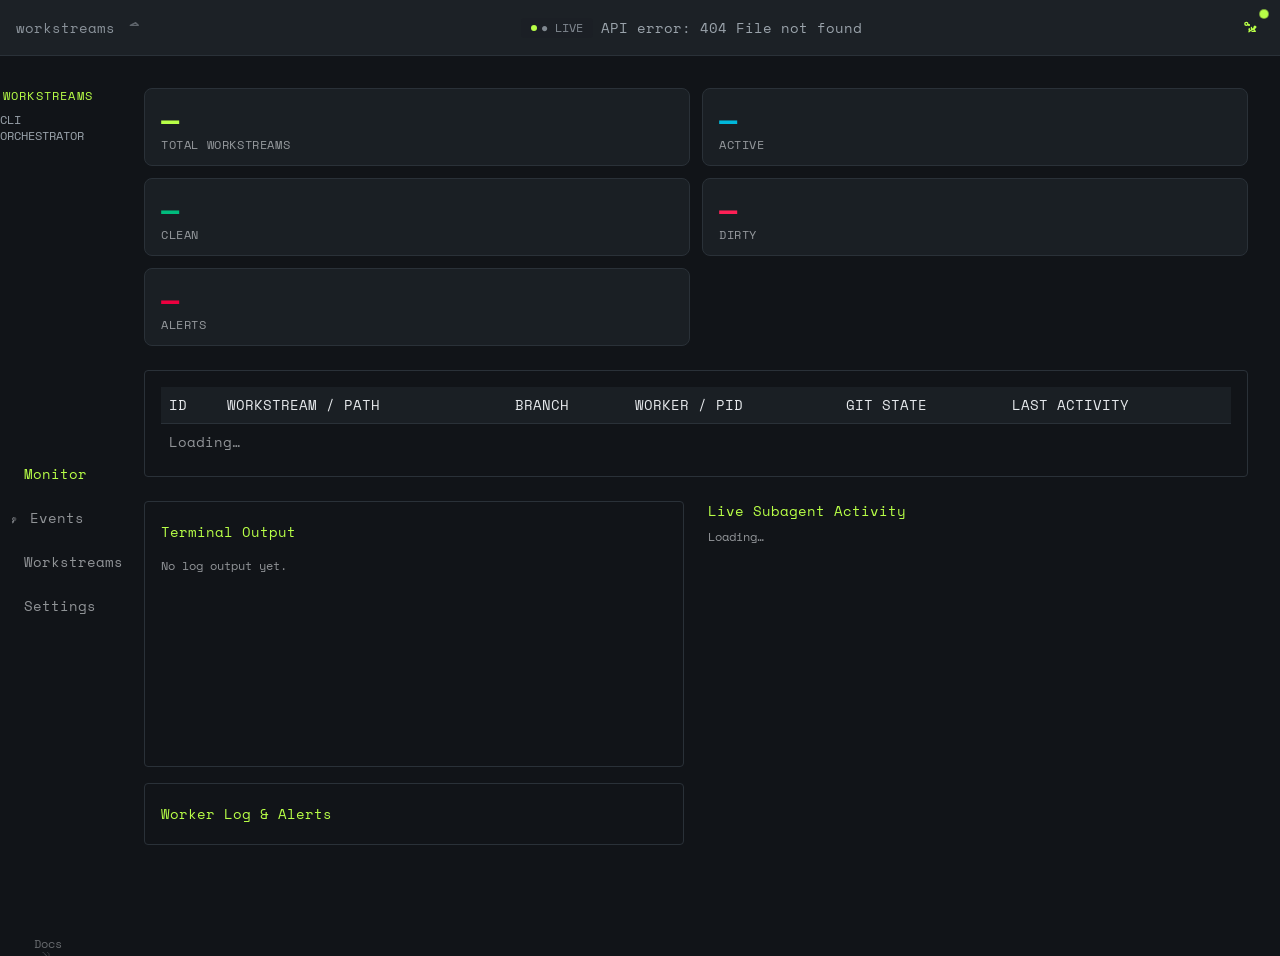
==== web/index.html @ 234ba770 "feat(web): wire console to dashboard.py API with working dispatch - new src/workstreams/dispatch.py:" ====
<!DOCTYPE html>
<html lang="en">
<head>
  <meta charset="UTF-8">
  <meta name="viewport" content="width=device-width, initial-scale=1.0">
  <title>Workstreams Web Console</title>
  <meta name="description" content="Live console for the workstreams CLI — dispatch subagents, monitor worktrees, events and config.">
  <link rel="icon" href="data:image/svg+xml,<svg xmlns='http://www.w3.org/2000/svg' viewBox='0 0 16 16'><rect width='16' height='16' rx='3' fill='%23b8ff47'/></svg>">
  <link rel="stylesheet" href="style.css">
  <link rel="preconnect" href="https://fonts.googleapis.com">
  <link rel="preconnect" href="https://fonts.gstatic.com" crossorigin>
  <link href="https://fonts.googleapis.com/css2?family=Space+Mono:wght@400;700&display=swap" rel="stylesheet">
</head>
<body class="bg-surface text-on-surface font-mono">

  <!-- Top Utility Bar (56px height) -->
  <header class="sticky top-0 z-20 bg-surface-border border-b border-border flex items-center justify-between h-14 px-4 text-sm">
    <div class="relative flex items-center">
      <span class="select-none mr-2 text-muted-foreground" id="header-project">workstreams</span>
      <svg class="w-4 h-4 mx-1 text-muted-foreground opacity-60" fill="none" stroke="currentColor" viewBox="0 0 24 24">
        <path stroke-linecap="round" stroke-linejoin="round" stroke-width="2" d="M5 8h12m0 0l-4-4L5 8Zm8 0l4-4m0 0l-4 4m0 0l4 4"/>
      </svg>
    </div>
    <div class="flex items-center gap-2">
      <span class="inline-flex items-center gap-1 px-2.5 py-0.5 rounded text-xs font-mono bg-surface-container/50 text-on-surface-container/80">
        <span class="w-1.5 h-1.5 rounded-full bg-primary"></span>
        <span class="align-middle">● LIVE</span>
      </span>
      <span class="text-caption" id="header-updated">connecting…</span>
    </div>
    <button class="relative rounded-md p-1.5 hover:bg-surface-container focus-visible:outline focus-visible:outline-2 focus-visible:-outline-offset focus-visible:outline-primary" aria-label="Notifications">
      <svg class="w-4 h-4 text-primary" fill="none" stroke="currentColor" viewBox="0 0 24 24">
        <path stroke-linecap="round" stroke-linejoin="round" stroke-width="2" d="M15 17h5l-1.405-1.405A2.032 2.032 0 0118 14.158V11a2.032 2.032 0 011.421-1.825l1.41 1.41m0 0l-1.41 1.41A2.032 2.032 0 0114.158 11v3.158c0 .538-.21 1.043-.585 1.414L11.421 15.908A2.032 2.032 0 0111 13v3.158c0 .538-.21 1.043-.585 1.414zM10.5 7.032L11 8m0 0l-.999-.032L10 7.032m0 0l.999.032L11 8m-4.5 0a2.25 2.25 0 110-4.5 2.25 2.25 0 010 4.5z"/>
      </svg>
      <span class="absolute -top-1 -right-1 w-2 h-2 rounded-full bg-primary ring-1 ring-primary/60"></span>
    </button>
    <div class="hidden w-8 h-8 rounded-full bg-gradient-to-br-primary/20 text-primary opacity-60">UH</div>
  </header>

  <!-- Left Navigation Rail (220px width) -->
  <aside class="fixed left-0 top-16 h-screen w-24 transition-transform duration-200 ease-in-out" aria-label="Main navigation">
    <div class="h-full flex flex-col items-center justify-between pt-6">
      <!-- Workstreams Wordmark Header -->
      <div class="w-full flex flex-col items-center gap-2 text-xs uppercase tracking-widest">
        <span class="text-primary">workstreams</span>
        <span class="hidden sm:block text-on-surface-container tracking-normal">CLI Orchestrator</span>
      </div>

      <!-- Primary Navigation Links -->
      <nav class="w-full flex flex-col gap-1 my-4">
        <button data-nav="monitor" class="w-full flex items-center gap-3 rounded-md px-3 py-2.5 text-sm font-medium opacity-60 hover:text-primary transition-colors">
          <svg class="w-4 h-4" fill="none" stroke="currentColor" viewBox="0 0 24 24">
            <path stroke-linecap="round" stroke-linejoin="round" stroke-width="2" d="M3 8l7.89 5.26a2 2 0 002.22 0L21 8M5 19h14a2 2 0 002-2V7a2 2 0 00-2-2H5a2 2 0 00-2 2v10Z"/>
          </svg>
          <span class="hidden sm:block">Monitor</span>
        </button>

        <button data-nav="events" class="w-full flex items-center gap-3 rounded-md px-3 py-2.5 text-sm font-medium opacity-60 hover:text-primary transition-colors">
          <svg class="w-4 h-4" fill="none" stroke="currentColor" viewBox="0 0 24 24">
            <path stroke-linecap="round" stroke-linejoin="round" stroke-width="2" d="M9 19v-6a2 2 0 00-2-2H5a2 2 0 00-2 2v6a2 2 0 002 2h.5l-.5 8.5a2 2 0 01-1.987 2.18l-2.56-2.38zM15 19v-6a2 2 0 00-2-2H5a2 2 0 00-2 2v6a2 2 0 002 2h.5l-.5 8.5a2 2 0 01-1.987 2.18l-2.56-2.38z"/>
          </svg>
          <span class="hidden sm:block">Events</span>
        </button>

        <button data-nav="workstreams" class="w-full flex items-center gap-3 rounded-md px-3 py-2.5 text-sm font-medium opacity-60 hover:text-primary transition-colors">
          <svg class="w-4 h-4" fill="none" stroke="currentColor" viewBox="0 0 24 24">
            <path stroke-linecap="round" stroke-linejoin="round" stroke-width="2" d="M9 19v-6a2 2 0 00-2-2H5a2 2 0 00-2 2v6a2 2 0 002 2h.5l-.5 8.5a2 2 0 01-1.987 2.18l-2.56-2.38zM15 19v-6a2 2 0 00-2-2H5a2 2 0 00-2 2v6a2 2 0 002 2h.5l-.5 8.5a2 2 0 01-1.987 2.18l-2.56-2.38z"/>
          </svg>
          <span class="hidden sm:block">Workstreams</span>
        </button>

        <button data-nav="settings" class="w-full flex items-center gap-3 rounded-md px-3 py-2.5 text-sm font-medium opacity-60 hover:text-primary transition-colors">
          <svg class="w-4 h-4" fill="none" stroke="currentColor" viewBox="0 0 24 24">
            <path stroke-linecap="round" stroke-linejoin="round" stroke-width="2" d="M16 7a4 4 0 11-8 0 4 4 0 018 0zM12 7a4 4 0 014 4v.5m0 0a3 3 0 00-6 0V7a4 4 0 014-4z"/>
          </svg>
          <span class="hidden sm:block">Settings</span>
        </button>
      </nav>

      <!-- Footer Link -->
      <div class="text-xs opacity-40">
        <a href="https://github.com/dimona/workstreams" target="_blank" class="hover:underline underline-offset-2">
          Docs
          <svg class="w-3 h-3 ml-1 opacity-50" fill="none" stroke="currentColor" viewBox="0 0 24 24">
            <path stroke-linecap="round" stroke-linejoin="round" stroke-width="2" d="M14 5l7 7m0 0l-7 7m7-7h-2.875c5.523-3.366 5.523-8.8 0-12.166C15.523-8.8 9.523-8.8 4-12.166S2.477-8.8 1.125-5.125L12 2z"/>
          </svg>
        </a>
      </div>
    </div>
  </aside>

  <!-- Main Content Area -->
  <main class="ml-28 overflow-y-auto min-h-screen">
    <div id="page-content" class="p-6 md:p-8">
      <!-- Default home view -->
      <div class="hidden" id="home-view">
        <h1 class="text-2xl font-bold mb-4">Workstreams Web Console</h1>
        <p class="text-muted-foreground">Select a navigation item to view dashboard screens.</p>
        <p class="mt-4">
          <a href="screens/monitor.html" class="text-primary underline">Monitor</a> |
          <a href="screens/events.html" class="text-primary underline">Events</a> |
          <a href="screens/workstreams.html" class="text-primary underline">Workstreams</a> |
          <a href="screens/settings.html" class="text-primary underline">Settings</a>
        </p>
      </div>
    </div>
  </main>

  <script src="app.js"></script>
  <script>
    document.addEventListener('DOMContentLoaded', () => {
      // Navigation switching - load screen content
      const navButtons = document.querySelectorAll('[data-nav]');
      const pageContent = document.getElementById('page-content');

      navButtons.forEach(btn => {
        btn.addEventListener('click', () => {
          // Remove active class from all buttons
          navButtons.forEach(b => b.classList.remove('opacity-100', 'text-primary'));
          
          // Add active class to clicked button
          btn.classList.add('opacity-100', 'text-primary');

          // Hide home view
          const homeView = document.getElementById('home-view');
          if (homeView) homeView.classList.add('hidden');

          const nav = btn.getAttribute('data-nav');
          // Load the selected screen (relative: served by `workstreams web`)
          fetch(`screens/${nav}.html`)
            .then(response => {
              if (!response.ok) throw new Error(`HTTP ${response.status}`);
              return response.text();
            })
            .then(html => {
              pageContent.innerHTML = html;
              // Remove 'hidden' class from the screen content that gets loaded
              const loadedScreen = pageContent.querySelector('.screen-view');
              if (loadedScreen) loadedScreen.classList.remove('hidden');
              if (window.WorkstreamsWeb) window.WorkstreamsWeb.onScreenLoaded(nav);
            })
            .catch(err => {
              pageContent.innerHTML = `<p class="text-rose-500">Error loading screen: ${err.message}</p>`;
            });
        });
      });

      // Set default active navigation (Monitor)
      const defaultNav = document.querySelector('[data-nav="monitor"]');
      if (defaultNav) {
        defaultNav.click();
      }
    });
  </script>

</body>
</html>
---- web/style.css ----
/*! tailwindcss v4.3.3 | MIT License | https://tailwindcss.com */
@layer properties{@supports (((-webkit-hyphens:none)) and (not (margin-trim:inline))) or ((-moz-orient:inline) and (not (color:rgb(from red r g b)))){*,:before,:after,::backdrop{--tw-space-y-reverse:0;--tw-border-style:solid;--tw-font-weight:initial;--tw-tracking:initial;--tw-shadow:0 0 #0000;--tw-shadow-color:initial;--tw-shadow-alpha:100%;--tw-inset-shadow:0 0 #0000;--tw-inset-shadow-color:initial;--tw-inset-shadow-alpha:100%;--tw-ring-color:initial;--tw-ring-shadow:0 0 #0000;--tw-inset-ring-color:initial;--tw-inset-ring-shadow:0 0 #0000;--tw-ring-inset:initial;--tw-ring-offset-width:0px;--tw-ring-offset-color:#fff;--tw-ring-offset-shadow:0 0 #0000;--tw-outline-style:solid;--tw-duration:initial;--tw-ease:initial}}}@layer theme{:root,:host{--font-sans:-apple-system, BlinkMacSystemFont, "Segoe UI", Roboto, "Helvetica Neue", "Noto Sans", Arial, sans-serif, "Apple Color Emoji", "Segoe UI Emoji", "Segoe UI Symbol", "Noto Color Emoji";--font-mono:"Space Mono", ui-monospace, SFMono-Regular, Menlo, monospace;--color-amber-500:oklch(76.9% .188 70.08);--color-yellow-500:oklch(79.5% .184 86.047);--color-green-500:oklch(72.3% .219 149.579);--color-emerald-500:oklch(69.6% .17 162.48);--color-cyan-500:oklch(71.5% .143 215.221);--color-rose-500:oklch(64.5% .246 16.439);--color-rose-600:oklch(58.6% .253 17.585);--spacing:.25rem;--text-xs:.75rem;--text-xs--line-height:calc(1 / .75);--text-sm:.875rem;--text-sm--line-height:calc(1.25 / .875);--text-2xl:1.5rem;--text-2xl--line-height:calc(2 / 1.5);--text-3xl:1.875rem;--text-3xl--line-height:calc(2.25 / 1.875);--font-weight-medium:500;--font-weight-bold:700;--tracking-normal:0em;--tracking-wider:.05em;--tracking-widest:.1em;--radius-md:.375rem;--shadow-sm:0 1px 3px 0 #0000001a, 0 1px 2px -1px #0000001a;--shadow-md:0 4px 6px -1px #0000001a, 0 2px 4px -2px #0000001a;--shadow-lg:0 10px 15px -3px #0000001a, 0 4px 6px -4px #0000001a;--ease-in-out:cubic-bezier(.4, 0, .2, 1);--animate-pulse:pulse 2s cubic-bezier(.4, 0, .6, 1) infinite;--default-transition-duration:.15s;--default-transition-timing-function:cubic-bezier(.4, 0, .2, 1);--default-font-family:var(--font-sans);--default-mono-font-family:var(--font-mono);--color-surface:#111418;--color-surface-border:#1c2126;--color-surface-container:#1a1f24;--color-on-surface:#e6e9ec;--color-on-surface-container:#9aa3ab;--color-muted-foreground:#8a929a;--color-caption:#9aa3ab;--color-primary:#b8ff47;--color-border:#2a3138}}@layer base{*,:after,:before,::backdrop{box-sizing:border-box;border:0 solid;margin:0;padding:0}::file-selector-button{box-sizing:border-box;border:0 solid;margin:0;padding:0}html,:host{-webkit-text-size-adjust:100%;tab-size:4;line-height:1.5;font-family:var(--default-font-family,-apple-system, BlinkMacSystemFont, "Segoe UI", Roboto, "Helvetica Neue", "Noto Sans", Arial, sans-serif, "Apple Color Emoji", "Segoe UI Emoji", "Segoe UI Symbol", "Noto Color Emoji");font-feature-settings:var(--default-font-feature-settings,normal);font-variation-settings:var(--default-font-variation-settings,normal);-webkit-tap-highlight-color:transparent}hr{height:0;color:inherit;border-top-width:1px}abbr:where([title]){-webkit-text-decoration:underline dotted;text-decoration:underline dotted}h1,h2,h3,h4,h5,h6{font-size:inherit;font-weight:inherit}a{color:inherit;-webkit-text-decoration:inherit;-webkit-text-decoration:inherit;-webkit-text-decoration:inherit;text-decoration:inherit}b,strong{font-weight:bolder}code,kbd,samp,pre{font-family:var(--default-mono-font-family,ui-monospace, SFMono-Regular, Menlo, Monaco, Consolas, "Liberation Mono", "Courier New", monospace);font-feature-settings:var(--default-mono-font-feature-settings,normal);font-variation-settings:var(--default-mono-font-variation-settings,normal);font-size:1em}small{font-size:80%}sub,sup{vertical-align:baseline;font-size:75%;line-height:0;position:relative}sub{bottom:-.25em}sup{top:-.5em}table{text-indent:0;border-color:inherit;border-collapse:collapse}:-moz-focusring:where(:not(iframe)){outline:auto}progress{vertical-align:baseline}summary{display:list-item}ol,ul,menu{list-style:none}img,svg,video,canvas,audio,iframe,embed,object{vertical-align:middle;display:block}img,video{max-width:100%;height:auto}button,input,select,optgroup,textarea{font:inherit;font-feature-settings:inherit;font-variation-settings:inherit;letter-spacing:inherit;color:inherit;opacity:1;background-color:#0000;border-radius:0}::file-selector-button{font:inherit;font-feature-settings:inherit;font-variation-settings:inherit;letter-spacing:inherit;color:inherit;opacity:1;background-color:#0000;border-radius:0}:where(select:is([multiple],[size])) optgroup{font-weight:bolder}:where(select:is([multiple],[size])) optgroup option{padding-inline-start:20px}::file-selector-button{margin-inline-end:4px}::placeholder{opacity:1}@supports (not ((-webkit-appearance:-apple-pay-button))) or (contain-intrinsic-size:1px){::placeholder{color:currentColor}@supports (color:color-mix(in lab, red, red)){::placeholder{color:color-mix(in oklab, currentcolor 50%, transparent)}}}textarea{resize:vertical}::-webkit-search-decoration{-webkit-appearance:none}::-webkit-date-and-time-value{min-height:1lh;text-align:inherit}::-webkit-datetime-edit{display:inline-flex}::-webkit-datetime-edit-fields-wrapper{padding:0}::-webkit-datetime-edit{padding-block:0}::-webkit-datetime-edit-year-field{padding-block:0}::-webkit-datetime-edit-month-field{padding-block:0}::-webkit-datetime-edit-day-field{padding-block:0}::-webkit-datetime-edit-hour-field{padding-block:0}::-webkit-datetime-edit-minute-field{padding-block:0}::-webkit-datetime-edit-second-field{padding-block:0}::-webkit-datetime-edit-millisecond-field{padding-block:0}::-webkit-datetime-edit-meridiem-field{padding-block:0}::-webkit-calendar-picker-indicator{line-height:1}:-moz-ui-invalid{box-shadow:none}button,input:where([type=button],[type=reset],[type=submit]){appearance:button}::file-selector-button{appearance:button}::-webkit-inner-spin-button{height:auto}::-webkit-outer-spin-button{height:auto}[hidden]:where(:not([hidden=until-found])){display:none!important}}@layer components{.btn-primary{background:var(--color-primary);color:var(--color-surface);border-radius:.375rem;padding:.5rem 1rem;font-weight:500;transition:filter .15s}.btn-primary:hover{filter:brightness(1.08)}.btn-secondary{color:var(--color-on-surface);border:1px solid var(--color-border);background:0 0;border-radius:.375rem;padding:.5rem 1rem;font-weight:500}.btn-secondary:hover{border-color:var(--color-primary);color:var(--color-primary)}.metric-ribbon{background:var(--color-surface-container);border:1px solid var(--color-border);border-radius:.5rem;padding:.75rem 1rem}.metric-value{font-variant-numeric:tabular-nums;line-height:1.2}.metric-label{letter-spacing:.08em}.tab-btn{color:var(--color-on-surface-container);border-radius:.25rem;padding:.375rem .75rem;font-size:.75rem;transition:color .15s}.tab-btn:hover,.tab-btn.active{color:var(--color-primary);background:var(--color-surface-container)}}@layer utilities{.visible{visibility:visible}.absolute{position:absolute}.fixed{position:fixed}.relative{position:relative}.static{position:static}.sticky{position:sticky}.-top-1{top:calc(var(--spacing) * -1)}.top-0{top:0}.top-16{top:calc(var(--spacing) * 16)}.-right-1{right:calc(var(--spacing) * -1)}.left-0{left:0}.z-20{z-index:20}.container{width:100%}@media (min-width:40rem){.container{max-width:40rem}}@media (min-width:48rem){.container{max-width:48rem}}@media (min-width:64rem){.container{max-width:64rem}}@media (min-width:80rem){.container{max-width:80rem}}@media (min-width:96rem){.container{max-width:96rem}}.mx-1{margin-inline:var(--spacing)}.my-4{margin-block:calc(var(--spacing) * 4)}.mt-1{margin-top:var(--spacing)}.mt-2{margin-top:calc(var(--spacing) * 2)}.mt-3{margin-top:calc(var(--spacing) * 3)}.mt-4{margin-top:calc(var(--spacing) * 4)}.mr-2{margin-right:calc(var(--spacing) * 2)}.mb-2{margin-bottom:calc(var(--spacing) * 2)}.mb-3{margin-bottom:calc(var(--spacing) * 3)}.mb-4{margin-bottom:calc(var(--spacing) * 4)}.mb-6{margin-bottom:calc(var(--spacing) * 6)}.ml-1{margin-left:var(--spacing)}.ml-28{margin-left:calc(var(--spacing) * 28)}.line-clamp-1{-webkit-line-clamp:1;-webkit-box-orient:vertical;display:-webkit-box;overflow:hidden}.block{display:block}.contents{display:contents}.flex{display:flex}.grid{display:grid}.hidden{display:none}.inline{display:inline}.inline-flex{display:inline-flex}.table{display:table}.h-1\.5{height:calc(var(--spacing) * 1.5)}.h-2{height:calc(var(--spacing) * 2)}.h-3{height:calc(var(--spacing) * 3)}.h-4{height:calc(var(--spacing) * 4)}.h-8{height:calc(var(--spacing) * 8)}.h-14{height:calc(var(--spacing) * 14)}.h-48{height:calc(var(--spacing) * 48)}.h-full{height:100%}.h-screen{height:100vh}.min-h-screen{min-height:100vh}.w-1\.5{width:calc(var(--spacing) * 1.5)}.w-2{width:calc(var(--spacing) * 2)}.w-3{width:calc(var(--spacing) * 3)}.w-4{width:calc(var(--spacing) * 4)}.w-8{width:calc(var(--spacing) * 8)}.w-24{width:calc(var(--spacing) * 24)}.w-full{width:100%}.flex-1{flex:1}.grow{flex-grow:1}.animate-pulse{animation:var(--animate-pulse)}.cursor-pointer{cursor:pointer}.grid-cols-1{grid-template-columns:repeat(1,minmax(0,1fr))}.grid-cols-2{grid-template-columns:repeat(2,minmax(0,1fr))}.grid-cols-3{grid-template-columns:repeat(3,minmax(0,1fr))}.flex-col{flex-direction:column}.flex-wrap{flex-wrap:wrap}.items-center{align-items:center}.items-start{align-items:flex-start}.justify-between{justify-content:space-between}.gap-1{gap:var(--spacing)}.gap-2{gap:calc(var(--spacing) * 2)}.gap-3{gap:calc(var(--spacing) * 3)}.gap-4{gap:calc(var(--spacing) * 4)}.gap-6{gap:calc(var(--spacing) * 6)}:where(.space-y-2>:not(:last-child)){--tw-space-y-reverse:0;margin-block-start:calc(calc(var(--spacing) * 2) * var(--tw-space-y-reverse));margin-block-end:calc(calc(var(--spacing) * 2) * calc(1 - var(--tw-space-y-reverse)))}:where(.space-y-3>:not(:last-child)){--tw-space-y-reverse:0;margin-block-start:calc(calc(var(--spacing) * 3) * var(--tw-space-y-reverse));margin-block-end:calc(calc(var(--spacing) * 3) * calc(1 - var(--tw-space-y-reverse)))}:where(.space-y-4>:not(:last-child)){--tw-space-y-reverse:0;margin-block-start:calc(calc(var(--spacing) * 4) * var(--tw-space-y-reverse));margin-block-end:calc(calc(var(--spacing) * 4) * calc(1 - var(--tw-space-y-reverse)))}.overflow-x-auto{overflow-x:auto}.overflow-y-auto{overflow-y:auto}.rounded{border-radius:.25rem}.rounded-full{border-radius:3.40282e38px}.rounded-md{border-radius:var(--radius-md)}.border{border-style:var(--tw-border-style);border-width:1px}.border-b{border-bottom-style:var(--tw-border-style);border-bottom-width:1px}.border-border{border-color:var(--color-border)}.bg-amber-500\/15{background-color:#f99c0026}@supports (color:color-mix(in lab, red, red)){.bg-amber-500\/15{background-color:color-mix(in oklab, var(--color-amber-500) 15%, transparent)}}.bg-cyan-500{background-color:var(--color-cyan-500)}.bg-cyan-500\/15{background-color:#00b7d726}@supports (color:color-mix(in lab, red, red)){.bg-cyan-500\/15{background-color:color-mix(in oklab, var(--color-cyan-500) 15%, transparent)}}.bg-emerald-500{background-color:var(--color-emerald-500)}.bg-emerald-500\/10{background-color:#00bb7f1a}@supports (color:color-mix(in lab, red, red)){.bg-emerald-500\/10{background-color:color-mix(in oklab, var(--color-emerald-500) 10%, transparent)}}.bg-emerald-500\/15{background-color:#00bb7f26}@supports (color:color-mix(in lab, red, red)){.bg-emerald-500\/15{background-color:color-mix(in oklab, var(--color-emerald-500) 15%, transparent)}}.bg-green-500{background-color:var(--color-green-500)}.bg-primary{background-color:var(--color-primary)}.bg-rose-500{background-color:var(--color-rose-500)}.bg-rose-500\/15{background-color:#ff235726}@supports (color:color-mix(in lab, red, red)){.bg-rose-500\/15{background-color:color-mix(in oklab, var(--color-rose-500) 15%, transparent)}}.bg-surface{background-color:var(--color-surface)}.bg-surface-border{background-color:var(--color-surface-border)}.bg-surface-container{background-color:var(--color-surface-container)}.bg-surface-container\/50{background-color:#1a1f2480}@supports (color:color-mix(in lab, red, red)){.bg-surface-container\/50{background-color:color-mix(in oklab, var(--color-surface-container) 50%, transparent)}}.bg-yellow-500{background-color:var(--color-yellow-500)}.bg-yellow-500\/15{background-color:#edb20026}@supports (color:color-mix(in lab, red, red)){.bg-yellow-500\/15{background-color:color-mix(in oklab, var(--color-yellow-500) 15%, transparent)}}.p-1\.5{padding:calc(var(--spacing) * 1.5)}.p-2{padding:calc(var(--spacing) * 2)}.p-3{padding:calc(var(--spacing) * 3)}.p-4{padding:calc(var(--spacing) * 4)}.p-6{padding:calc(var(--spacing) * 6)}.px-2{padding-inline:calc(var(--spacing) * 2)}.px-2\.5{padding-inline:calc(var(--spacing) * 2.5)}.px-3{padding-inline:calc(var(--spacing) * 3)}.px-4{padding-inline:calc(var(--spacing) * 4)}.py-0\.5{padding-block:calc(var(--spacing) * .5)}.py-1{padding-block:var(--spacing)}.py-2{padding-block:calc(var(--spacing) * 2)}.py-2\.5{padding-block:calc(var(--spacing) * 2.5)}.pt-6{padding-top:calc(var(--spacing) * 6)}.text-left{text-align:left}.align-middle{vertical-align:middle}.font-mono{font-family:var(--font-mono)}.text-2xl{font-size:var(--text-2xl);line-height:var(--tw-leading,var(--text-2xl--line-height))}.text-3xl{font-size:var(--text-3xl);line-height:var(--tw-leading,var(--text-3xl--line-height))}.text-sm{font-size:var(--text-sm);line-height:var(--tw-leading,var(--text-sm--line-height))}.text-xs{font-size:var(--text-xs);line-height:var(--tw-leading,var(--text-xs--line-height))}.font-bold{--tw-font-weight:var(--font-weight-bold);font-weight:var(--font-weight-bold)}.font-medium{--tw-font-weight:var(--font-weight-medium);font-weight:var(--font-weight-medium)}.tracking-normal{--tw-tracking:var(--tracking-normal);letter-spacing:var(--tracking-normal)}.tracking-wider{--tw-tracking:var(--tracking-wider);letter-spacing:var(--tracking-wider)}.tracking-widest{--tw-tracking:var(--tracking-widest);letter-spacing:var(--tracking-widest)}.text-amber-500{color:var(--color-amber-500)}.text-caption{color:var(--color-caption)}.text-cyan-500{color:var(--color-cyan-500)}.text-emerald-500{color:var(--color-emerald-500)}.text-muted-foreground{color:var(--color-muted-foreground)}.text-on-surface{color:var(--color-on-surface)}.text-on-surface-container{color:var(--color-on-surface-container)}.text-on-surface-container\/50{color:#9aa3ab80}@supports (color:color-mix(in lab, red, red)){.text-on-surface-container\/50{color:color-mix(in oklab, var(--color-on-surface-container) 50%, transparent)}}.text-on-surface-container\/80{color:#9aa3abcc}@supports (color:color-mix(in lab, red, red)){.text-on-surface-container\/80{color:color-mix(in oklab, var(--color-on-surface-container) 80%, transparent)}}.text-on-surface\/50{color:#e6e9ec80}@supports (color:color-mix(in lab, red, red)){.text-on-surface\/50{color:color-mix(in oklab, var(--color-on-surface) 50%, transparent)}}.text-on-surface\/60{color:#e6e9ec99}@supports (color:color-mix(in lab, red, red)){.text-on-surface\/60{color:color-mix(in oklab, var(--color-on-surface) 60%, transparent)}}.text-primary{color:var(--color-primary)}.text-rose-500{color:var(--color-rose-500)}.text-rose-600{color:var(--color-rose-600)}.text-yellow-500{color:var(--color-yellow-500)}.uppercase{text-transform:uppercase}.underline{text-decoration-line:underline}.underline-offset-2{text-underline-offset:2px}.opacity-40{opacity:.4}.opacity-50{opacity:.5}.opacity-60{opacity:.6}.opacity-100{opacity:1}.ring-1{--tw-ring-shadow:var(--tw-ring-inset,) 0 0 0 calc(1px + var(--tw-ring-offset-width)) var(--tw-ring-color,currentcolor);box-shadow:var(--tw-inset-shadow), var(--tw-inset-ring-shadow), var(--tw-ring-offset-shadow), var(--tw-ring-shadow), var(--tw-shadow)}.ring-primary\/60{--tw-ring-color:#b8ff4799}@supports (color:color-mix(in lab, red, red)){.ring-primary\/60{--tw-ring-color:color-mix(in oklab, var(--color-primary) 60%, transparent)}}.outline{outline-style:var(--tw-outline-style);outline-width:1px}.transition{transition-property:color,background-color,border-color,outline-color,text-decoration-color,fill,stroke,--tw-gradient-from,--tw-gradient-via,--tw-gradient-to,opacity,box-shadow,transform,translate,scale,rotate,filter,-webkit-backdrop-filter,backdrop-filter,display,content-visibility,overlay,pointer-events;transition-timing-function:var(--tw-ease,var(--default-transition-timing-function));transition-duration:var(--tw-duration,var(--default-transition-duration))}.transition-colors{transition-property:color,background-color,border-color,outline-color,text-decoration-color,fill,stroke,--tw-gradient-from,--tw-gradient-via,--tw-gradient-to;transition-timing-function:var(--tw-ease,var(--default-transition-timing-function));transition-duration:var(--tw-duration,var(--default-transition-duration))}.transition-transform{transition-property:transform,translate,scale,rotate;transition-timing-function:var(--tw-ease,var(--default-transition-timing-function));transition-duration:var(--tw-duration,var(--default-transition-duration))}.duration-200{--tw-duration:.2s;transition-duration:.2s}.ease-in-out{--tw-ease:var(--ease-in-out);transition-timing-function:var(--ease-in-out)}.select-none{-webkit-user-select:none;user-select:none}@media (hover:hover){.hover\:bg-surface-container:hover{background-color:var(--color-surface-container)}.hover\:bg-surface-container\/50:hover{background-color:#1a1f2480}@supports (color:color-mix(in lab, red, red)){.hover\:bg-surface-container\/50:hover{background-color:color-mix(in oklab, var(--color-surface-container) 50%, transparent)}}.hover\:text-primary:hover{color:var(--color-primary)}.hover\:underline:hover{text-decoration-line:underline}}.focus-visible\:outline:focus-visible{outline-style:var(--tw-outline-style);outline-width:1px}.focus-visible\:outline-2:focus-visible{outline-style:var(--tw-outline-style);outline-width:2px}.focus-visible\:outline-primary:focus-visible{outline-color:var(--color-primary)}@media (min-width:40rem){.sm\:block{display:block}.sm\:grid-cols-2{grid-template-columns:repeat(2,minmax(0,1fr))}.sm\:flex-row{flex-direction:row}}@media (min-width:48rem){.md\:grid-cols-2{grid-template-columns:repeat(2,minmax(0,1fr))}.md\:grid-cols-4{grid-template-columns:repeat(4,minmax(0,1fr))}.md\:p-8{padding:calc(var(--spacing) * 8)}}}@property --tw-space-y-reverse{syntax:"*";inherits:false;initial-value:0}@property --tw-border-style{syntax:"*";inherits:false;initial-value:solid}@property --tw-font-weight{syntax:"*";inherits:false}@property --tw-tracking{syntax:"*";inherits:false}@property --tw-shadow{syntax:"*";inherits:false;initial-value:0 0 #0000}@property --tw-shadow-color{syntax:"*";inherits:false}@property --tw-shadow-alpha{syntax:"<percentage>";inherits:false;initial-value:100%}@property --tw-inset-shadow{syntax:"*";inherits:false;initial-value:0 0 #0000}@property --tw-inset-shadow-color{syntax:"*";inherits:false}@property --tw-inset-shadow-alpha{syntax:"<percentage>";inherits:false;initial-value:100%}@property --tw-ring-color{syntax:"*";inherits:false}@property --tw-ring-shadow{syntax:"*";inherits:false;initial-value:0 0 #0000}@property --tw-inset-ring-color{syntax:"*";inherits:false}@property --tw-inset-ring-shadow{syntax:"*";inherits:false;initial-value:0 0 #0000}@property --tw-ring-inset{syntax:"*";inherits:false}@property --tw-ring-offset-width{syntax:"<length>";inherits:false;initial-value:0}@property --tw-ring-offset-color{syntax:"*";inherits:false;initial-value:#fff}@property --tw-ring-offset-shadow{syntax:"*";inherits:false;initial-value:0 0 #0000}@property --tw-outline-style{syntax:"*";inherits:false;initial-value:solid}@property --tw-duration{syntax:"*";inherits:false}@property --tw-ease{syntax:"*";inherits:false}@keyframes pulse{50%{opacity:.5}}
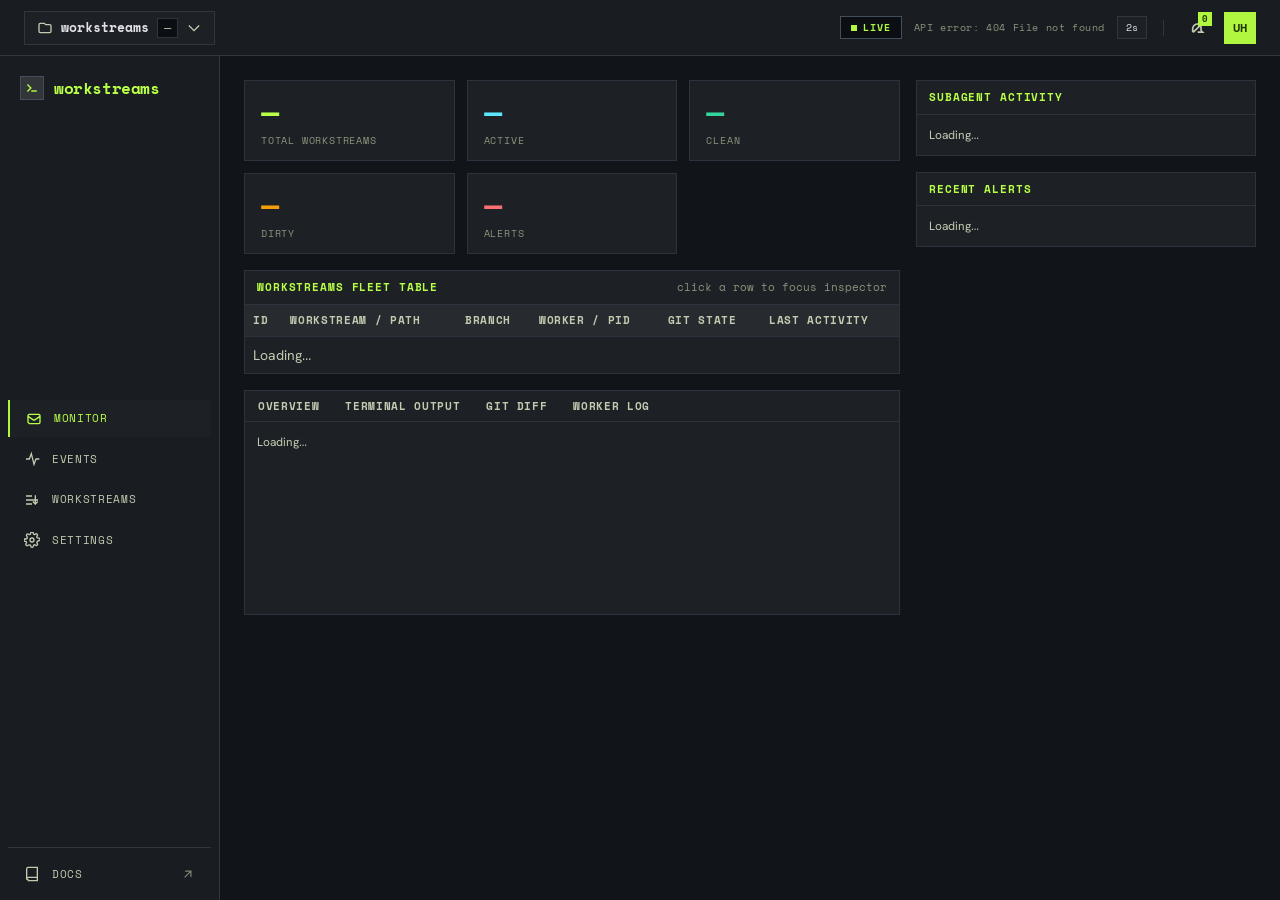
==== commit f2f1f08d: "feat(web): restyle console to Terminal Matrix parity with Stitch concept - theme.css: Terminal Matri" ====
--- a/web/index.html
+++ b/web/index.html
@@ -5,128 +5,151 @@
   <meta name="viewport" content="width=device-width, initial-scale=1.0">
   <title>Workstreams Web Console</title>
   <meta name="description" content="Live console for the workstreams CLI — dispatch subagents, monitor worktrees, events and config.">
-  <link rel="icon" href="data:image/svg+xml,<svg xmlns='http://www.w3.org/2000/svg' viewBox='0 0 16 16'><rect width='16' height='16' rx='3' fill='%23b8ff47'/></svg>">
+  <link rel="icon" href="data:image/svg+xml,<svg xmlns='http://www.w3.org/2000/svg' viewBox='0 0 16 16'><rect width='16' height='16' fill='%23b8ff47'/><rect x='2' y='2' width='12' height='12' fill='%23111418'/><rect x='4' y='7' width='6' height='2' fill='%23b8ff47'/></svg>">
   <link rel="stylesheet" href="style.css">
-  <link rel="preconnect" href="https://fonts.googleapis.com">
-  <link rel="preconnect" href="https://fonts.gstatic.com" crossorigin>
-  <link href="https://fonts.googleapis.com/css2?family=Space+Mono:wght@400;700&display=swap" rel="stylesheet">
 </head>
-<body class="bg-surface text-on-surface font-mono">
+<body class="bg-surface text-on-surface font-sans">
 
-  <!-- Top Utility Bar (56px height) -->
-  <header class="sticky top-0 z-20 bg-surface-border border-b border-border flex items-center justify-between h-14 px-4 text-sm">
-    <div class="relative flex items-center">
-      <span class="select-none mr-2 text-muted-foreground" id="header-project">workstreams</span>
-      <svg class="w-4 h-4 mx-1 text-muted-foreground opacity-60" fill="none" stroke="currentColor" viewBox="0 0 24 24">
-        <path stroke-linecap="round" stroke-linejoin="round" stroke-width="2" d="M5 8h12m0 0l-4-4L5 8Zm8 0l4-4m0 0l-4 4m0 0l4 4"/>
+  <!-- Top Utility Bar (56px) -->
+  <header class="fixed top-0 inset-x-0 z-50 h-14 bg-surface-low border-b border-surface-highest flex items-center justify-between px-6">
+    <!-- Repository selector -->
+    <div class="flex items-center gap-2 bg-surface-container border border-surface-highest px-3 py-1.5">
+      <svg class="w-4 h-4 text-on-surface-variant" fill="none" stroke="currentColor" viewBox="0 0 24 24" aria-hidden="true">
+        <path stroke-linecap="square" stroke-linejoin="miter" stroke-width="2" d="M3 7v10a2 2 0 002 2h14a2 2 0 002-2V9a2 2 0 00-2-2h-6l-2-2H5a2 2 0 00-2 2z"/>
+      </svg>
+      <span id="header-project" class="font-mono text-[13px] font-bold text-on-surface">workstreams</span>
+      <span id="header-path" class="hidden sm:inline font-mono text-xs text-on-surface-variant bg-surface-lowest border border-surface-highest px-1.5 py-px">—</span>
+      <svg class="w-4 h-4 text-on-surface-variant" fill="none" stroke="currentColor" viewBox="0 0 24 24" aria-hidden="true">
+        <path stroke-linecap="square" stroke-linejoin="miter" stroke-width="2" d="M19 9l-7 7-7-7"/>
       </svg>
     </div>
-    <div class="flex items-center gap-2">
-      <span class="inline-flex items-center gap-1 px-2.5 py-0.5 rounded text-xs font-mono bg-surface-container/50 text-on-surface-container/80">
-        <span class="w-1.5 h-1.5 rounded-full bg-primary"></span>
-        <span class="align-middle">● LIVE</span>
-      </span>
-      <span class="text-caption" id="header-updated">connecting…</span>
+
+    <div class="flex items-center gap-4">
+      <!-- LIVE status + poll switcher -->
+      <div class="flex items-center gap-3">
+        <span class="inline-flex items-center gap-1.5 bg-surface-lowest border border-border-strong px-2.5 py-[3px]">
+          <span class="w-1.5 h-1.5 bg-primary-fixed animate-pulse"></span>
+          <span class="font-mono text-[10px] font-bold tracking-[0.08em] text-primary-fixed">LIVE</span>
+        </span>
+        <span class="font-mono text-[10px] tracking-[0.06em] text-caption" id="header-updated">connecting…</span>
+        <span class="inline-flex items-center gap-1 bg-surface-container border border-surface-highest px-2 py-[3px] font-mono text-[10px] text-on-surface" title="Poll interval">2s</span>
+      </div>
+
+      <span class="w-px h-4 bg-surface-highest"></span>
+
+      <!-- Alerts + avatar -->
+      <div class="flex items-center gap-3">
+        <button id="header-alerts-btn" class="relative p-1.5 text-on-surface-variant hover:text-on-surface hover:bg-surface-high transition-colors focus-visible:outline focus-visible:outline-2 focus-visible:outline-primary" aria-label="Alert notifications: 0 active">
+          <svg class="w-5 h-5" fill="none" stroke="currentColor" viewBox="0 0 24 24" aria-hidden="true">
+            <path stroke-linecap="square" stroke-linejoin="miter" stroke-width="2" d="M15 17h5l-1.405-1.405A2.032 2.032 0 0118 14.158V11a2.032 2.032 0 00-1.421-1.825l-1.41 1.41m0 0L15.17 10.7m-1.41 1.41l-4.578 4.568A2.032 2.032 0 018 16.158V13a6 6 0 016-6v0"/>
+          </svg>
+          <span id="header-alerts" class="absolute top-0 right-0 min-w-3.5 h-3.5 px-0.5 bg-primary-fixed text-on-primary-container font-mono text-[9px] font-bold flex items-center justify-center">0</span>
+        </button>
+        <div class="w-8 h-8 bg-primary-fixed text-on-primary-container font-mono text-xs font-bold flex items-center justify-center" title="User">UH</div>
+      </div>
     </div>
-    <button class="relative rounded-md p-1.5 hover:bg-surface-container focus-visible:outline focus-visible:outline-2 focus-visible:-outline-offset focus-visible:outline-primary" aria-label="Notifications">
-      <svg class="w-4 h-4 text-primary" fill="none" stroke="currentColor" viewBox="0 0 24 24">
-        <path stroke-linecap="round" stroke-linejoin="round" stroke-width="2" d="M15 17h5l-1.405-1.405A2.032 2.032 0 0118 14.158V11a2.032 2.032 0 011.421-1.825l1.41 1.41m0 0l-1.41 1.41A2.032 2.032 0 0114.158 11v3.158c0 .538-.21 1.043-.585 1.414L11.421 15.908A2.032 2.032 0 0111 13v3.158c0 .538-.21 1.043-.585 1.414zM10.5 7.032L11 8m0 0l-.999-.032L10 7.032m0 0l.999.032L11 8m-4.5 0a2.25 2.25 0 110-4.5 2.25 2.25 0 010 4.5z"/>
-      </svg>
-      <span class="absolute -top-1 -right-1 w-2 h-2 rounded-full bg-primary ring-1 ring-primary/60"></span>
-    </button>
-    <div class="hidden w-8 h-8 rounded-full bg-gradient-to-br-primary/20 text-primary opacity-60">UH</div>
   </header>
 
-  <!-- Left Navigation Rail (220px width) -->
-  <aside class="fixed left-0 top-16 h-screen w-24 transition-transform duration-200 ease-in-out" aria-label="Main navigation">
-    <div class="h-full flex flex-col items-center justify-between pt-6">
-      <!-- Workstreams Wordmark Header -->
-      <div class="w-full flex flex-col items-center gap-2 text-xs uppercase tracking-widest">
-        <span class="text-primary">workstreams</span>
-        <span class="hidden sm:block text-on-surface-container tracking-normal">CLI Orchestrator</span>
-      </div>
+  <!-- Left Navigation Rail (220px) -->
+  <aside class="fixed left-0 top-14 bottom-0 w-[220px] bg-surface-low border-r border-surface-highest z-40 flex flex-col justify-between p-2" aria-label="Main navigation">
+    <!-- Wordmark -->
+    <div class="flex items-center gap-2.5 px-3 py-3">
+      <span class="w-6 h-6 bg-surface-highest border border-border-strong flex items-center justify-center">
+        <svg class="w-3.5 h-3.5 text-primary-fixed" fill="none" stroke="currentColor" viewBox="0 0 24 24" aria-hidden="true">
+          <path stroke-linecap="square" stroke-linejoin="miter" stroke-width="2.5" d="M5 7l5 5-5 5m7 0h7"/>
+        </svg>
+      </span>
+      <span class="font-mono text-base font-bold tracking-tight text-primary lowercase">workstreams</span>
+    </div>
 
-      <!-- Primary Navigation Links -->
-      <nav class="w-full flex flex-col gap-1 my-4">
-        <button data-nav="monitor" class="w-full flex items-center gap-3 rounded-md px-3 py-2.5 text-sm font-medium opacity-60 hover:text-primary transition-colors">
-          <svg class="w-4 h-4" fill="none" stroke="currentColor" viewBox="0 0 24 24">
-            <path stroke-linecap="round" stroke-linejoin="round" stroke-width="2" d="M3 8l7.89 5.26a2 2 0 002.22 0L21 8M5 19h14a2 2 0 002-2V7a2 2 0 00-2-2H5a2 2 0 00-2 2v10Z"/>
+    <!-- Primary Navigation Links -->
+    <nav class="flex flex-col gap-1 w-full">
+      <button data-nav="monitor" class="w-full flex items-center gap-3 px-4 py-2.5 font-mono text-[11px] font-medium tracking-[0.06em] uppercase transition-colors hover:bg-surface-high hover:text-on-surface">
+        <svg class="w-4 h-4 shrink-0" fill="none" stroke="currentColor" viewBox="0 0 24 24" aria-hidden="true">
+          <path stroke-linecap="square" stroke-linejoin="miter" stroke-width="2" d="M3 8l7.89 5.26a2 2 0 002.22 0L21 8M5 19h14a2 2 0 002-2V7a2 2 0 00-2-2H5a2 2 0 00-2 2v10Z"/>
+        </svg>
+        <span>Monitor</span>
+      </button>
+
+      <button data-nav="events" class="w-full flex items-center gap-3 px-4 py-2.5 font-mono text-[11px] font-medium tracking-[0.06em] uppercase transition-colors hover:bg-surface-high hover:text-on-surface">
+        <svg class="w-4 h-4 shrink-0" fill="none" stroke="currentColor" viewBox="0 0 24 24" aria-hidden="true">
+          <path stroke-linecap="square" stroke-linejoin="miter" stroke-width="2" d="M4 12h4l3-8 4 16 3-8h4"/>
+        </svg>
+        <span>Events</span>
+      </button>
+
+      <button data-nav="workstreams" class="w-full flex items-center gap-3 px-4 py-2.5 font-mono text-[11px] font-medium tracking-[0.06em] uppercase transition-colors hover:bg-surface-high hover:text-on-surface">
+        <svg class="w-4 h-4 shrink-0" fill="none" stroke="currentColor" viewBox="0 0 24 24" aria-hidden="true">
+          <path stroke-linecap="square" stroke-linejoin="miter" stroke-width="2" d="M4 6h7M4 12h16M4 18h7M17 6v12m0 0l-3-3m3 3l3-3"/>
+        </svg>
+        <span>Workstreams</span>
+      </button>
+
+      <button data-nav="settings" class="w-full flex items-center gap-3 px-4 py-2.5 font-mono text-[11px] font-medium tracking-[0.06em] uppercase transition-colors hover:bg-surface-high hover:text-on-surface">
+        <svg class="w-4 h-4 shrink-0" fill="none" stroke="currentColor" viewBox="0 0 24 24" aria-hidden="true">
+          <path stroke-linecap="square" stroke-linejoin="miter" stroke-width="2" d="M12 15a3 3 0 100-6 3 3 0 000 6z"/>
+          <path stroke-linecap="square" stroke-linejoin="miter" stroke-width="2" d="M19.4 15a1.65 1.65 0 00.33 1.82l.06.06a2 2 0 11-2.83 2.83l-.06-.06a1.65 1.65 0 00-1.82-.33 1.65 1.65 0 00-1 1.51V21a2 2 0 11-4 0v-.09A1.65 1.65 0 008 19.4a1.65 1.65 0 00-1.82.33l-.06.06a2 2 0 11-2.83-2.83l.06-.06a1.65 1.65 0 00.33-1.82 1.65 1.65 0 00-1.51-1H2a2 2 0 110-4h.09A1.65 1.65 0 004.6 8a1.65 1.65 0 00-.33-1.82l-.06-.06a2 2 0 112.83-2.83l.06.06A1.65 1.65 0 009 3.68 1.65 1.65 0 0010 2.17V2a2 2 0 114 0v.09a1.65 1.65 0 001 1.51 1.65 1.65 0 001.82-.33l.06-.06a2 2 0 112.83 2.83l-.06.06A1.65 1.65 0 0019.4 8v.09a1.65 1.65 0 001.51 1H22a2 2 0 110 4h-.09a1.65 1.65 0 00-1.51 1z"/>
+        </svg>
+        <span>Settings</span>
+      </button>
+    </nav>
+
+    <!-- Footer Link -->
+    <div class="border-t border-surface-highest pt-2">
+        <a href="https://github.com/Dream-Pixels-Forge/workstreams-cli" target="_blank" rel="noopener" class="flex items-center justify-between px-4 py-2.5 font-mono text-[11px] font-medium tracking-[0.06em] uppercase text-on-surface-variant hover:bg-surface-high hover:text-on-surface transition-colors">
+        <span class="flex items-center gap-3">
+          <svg class="w-4 h-4" fill="none" stroke="currentColor" viewBox="0 0 24 24" aria-hidden="true">
+            <path stroke-linecap="square" stroke-linejoin="miter" stroke-width="2" d="M4 19.5A2.5 2.5 0 016.5 17H20M4 19.5A2.5 2.5 0 016.5 22H20V2H6.5A2.5 2.5 0 004 4.5v15z"/>
           </svg>
-          <span class="hidden sm:block">Monitor</span>
-        </button>
-
-        <button data-nav="events" class="w-full flex items-center gap-3 rounded-md px-3 py-2.5 text-sm font-medium opacity-60 hover:text-primary transition-colors">
-          <svg class="w-4 h-4" fill="none" stroke="currentColor" viewBox="0 0 24 24">
-            <path stroke-linecap="round" stroke-linejoin="round" stroke-width="2" d="M9 19v-6a2 2 0 00-2-2H5a2 2 0 00-2 2v6a2 2 0 002 2h.5l-.5 8.5a2 2 0 01-1.987 2.18l-2.56-2.38zM15 19v-6a2 2 0 00-2-2H5a2 2 0 00-2 2v6a2 2 0 002 2h.5l-.5 8.5a2 2 0 01-1.987 2.18l-2.56-2.38z"/>
-          </svg>
-          <span class="hidden sm:block">Events</span>
-        </button>
-
-        <button data-nav="workstreams" class="w-full flex items-center gap-3 rounded-md px-3 py-2.5 text-sm font-medium opacity-60 hover:text-primary transition-colors">
-          <svg class="w-4 h-4" fill="none" stroke="currentColor" viewBox="0 0 24 24">
-            <path stroke-linecap="round" stroke-linejoin="round" stroke-width="2" d="M9 19v-6a2 2 0 00-2-2H5a2 2 0 00-2 2v6a2 2 0 002 2h.5l-.5 8.5a2 2 0 01-1.987 2.18l-2.56-2.38zM15 19v-6a2 2 0 00-2-2H5a2 2 0 00-2 2v6a2 2 0 002 2h.5l-.5 8.5a2 2 0 01-1.987 2.18l-2.56-2.38z"/>
-          </svg>
-          <span class="hidden sm:block">Workstreams</span>
-        </button>
-
-        <button data-nav="settings" class="w-full flex items-center gap-3 rounded-md px-3 py-2.5 text-sm font-medium opacity-60 hover:text-primary transition-colors">
-          <svg class="w-4 h-4" fill="none" stroke="currentColor" viewBox="0 0 24 24">
-            <path stroke-linecap="round" stroke-linejoin="round" stroke-width="2" d="M16 7a4 4 0 11-8 0 4 4 0 018 0zM12 7a4 4 0 014 4v.5m0 0a3 3 0 00-6 0V7a4 4 0 014-4z"/>
-          </svg>
-          <span class="hidden sm:block">Settings</span>
-        </button>
-      </nav>
-
-      <!-- Footer Link -->
-      <div class="text-xs opacity-40">
-        <a href="https://github.com/dimona/workstreams" target="_blank" class="hover:underline underline-offset-2">
-          Docs
-          <svg class="w-3 h-3 ml-1 opacity-50" fill="none" stroke="currentColor" viewBox="0 0 24 24">
-            <path stroke-linecap="round" stroke-linejoin="round" stroke-width="2" d="M14 5l7 7m0 0l-7 7m7-7h-2.875c5.523-3.366 5.523-8.8 0-12.166C15.523-8.8 9.523-8.8 4-12.166S2.477-8.8 1.125-5.125L12 2z"/>
-          </svg>
-        </a>
-      </div>
+          <span>Docs</span>
+        </span>
+        <svg class="w-3.5 h-3.5 opacity-60" fill="none" stroke="currentColor" viewBox="0 0 24 24" aria-hidden="true">
+          <path stroke-linecap="square" stroke-linejoin="miter" stroke-width="2" d="M7 17L17 7m0 0H8m9 0v9"/>
+        </svg>
+      </a>
     </div>
   </aside>
 
   <!-- Main Content Area -->
-  <main class="ml-28 overflow-y-auto min-h-screen">
-    <div id="page-content" class="p-6 md:p-8">
-      <!-- Default home view -->
-      <div class="hidden" id="home-view">
-        <h1 class="text-2xl font-bold mb-4">Workstreams Web Console</h1>
-        <p class="text-muted-foreground">Select a navigation item to view dashboard screens.</p>
-        <p class="mt-4">
-          <a href="screens/monitor.html" class="text-primary underline">Monitor</a> |
-          <a href="screens/events.html" class="text-primary underline">Events</a> |
-          <a href="screens/workstreams.html" class="text-primary underline">Workstreams</a> |
-          <a href="screens/settings.html" class="text-primary underline">Settings</a>
-        </p>
+  <div class="pl-[220px]">
+    <main class="pt-14 min-h-screen">
+      <div id="page-content" class="p-6">
+        <!-- Default home view -->
+        <div class="hidden" id="home-view">
+          <h1 class="font-mono text-2xl font-bold mb-4">Workstreams Web Console</h1>
+          <p class="text-on-surface-variant">Select a navigation item to view dashboard screens.</p>
+        </div>
       </div>
-    </div>
-  </main>
+    </main>
+  </div>
 
   <script src="app.js"></script>
   <script>
     document.addEventListener('DOMContentLoaded', () => {
-      // Navigation switching - load screen content
       const navButtons = document.querySelectorAll('[data-nav]');
       const pageContent = document.getElementById('page-content');
 
+      function setActive(btn) {
+        navButtons.forEach(b => {
+          const on = b === btn;
+          b.classList.toggle('bg-surface-container', on);
+          b.classList.toggle('text-primary', on);
+          b.classList.toggle('font-bold', on);
+          b.classList.toggle('border-l-2', on);
+          b.classList.toggle('border-primary-fixed', on);
+          b.classList.toggle('text-on-surface-variant', !on);
+          if (on) b.setAttribute('aria-current', 'page');
+          else b.removeAttribute('aria-current');
+        });
+      }
+
       navButtons.forEach(btn => {
         btn.addEventListener('click', () => {
-          // Remove active class from all buttons
-          navButtons.forEach(b => b.classList.remove('opacity-100', 'text-primary'));
-          
-          // Add active class to clicked button
-          btn.classList.add('opacity-100', 'text-primary');
-
-          // Hide home view
+          setActive(btn);
           const homeView = document.getElementById('home-view');
           if (homeView) homeView.classList.add('hidden');
 
           const nav = btn.getAttribute('data-nav');
-          // Load the selected screen (relative: served by `workstreams web`)
           fetch(`screens/${nav}.html`)
             .then(response => {
               if (!response.ok) throw new Error(`HTTP ${response.status}`);
@@ -134,24 +157,33 @@
             })
             .then(html => {
               pageContent.innerHTML = html;
-              // Remove 'hidden' class from the screen content that gets loaded
               const loadedScreen = pageContent.querySelector('.screen-view');
               if (loadedScreen) loadedScreen.classList.remove('hidden');
               if (window.WorkstreamsWeb) window.WorkstreamsWeb.onScreenLoaded(nav);
             })
             .catch(err => {
-              pageContent.innerHTML = `<p class="text-rose-500">Error loading screen: ${err.message}</p>`;
+              pageContent.innerHTML = `<p class="text-danger code-stream">Error loading screen: ${err.message}</p>`;
             });
         });
       });
 
-      // Set default active navigation (Monitor)
+      // Shared click delegation for screen-internal interactions (tabs, table rows)
+      pageContent.addEventListener('click', (ev) => {
+        const tab = ev.target.closest('[data-inspect-tab]');
+        if (tab && window.WorkstreamsWeb) {
+          window.WorkstreamsWeb.setInspectorTab(tab.getAttribute('data-inspect-tab'));
+          return;
+        }
+        const row = ev.target.closest('tr[data-ws-id]');
+        if (row && window.WorkstreamsWeb) {
+          window.WorkstreamsWeb.focusWorkstream(parseInt(row.getAttribute('data-ws-id'), 10));
+        }
+      });
+
       const defaultNav = document.querySelector('[data-nav="monitor"]');
-      if (defaultNav) {
-        defaultNav.click();
-      }
+      if (defaultNav) defaultNav.click();
     });
   </script>
 
 </body>
-</html>+</html>
--- a/web/style.css
+++ b/web/style.css
@@ -1,2 +1,2 @@
 /*! tailwindcss v4.3.3 | MIT License | https://tailwindcss.com */
-@layer properties{@supports (((-webkit-hyphens:none)) and (not (margin-trim:inline))) or ((-moz-orient:inline) and (not (color:rgb(from red r g b)))){*,:before,:after,::backdrop{--tw-space-y-reverse:0;--tw-border-style:solid;--tw-font-weight:initial;--tw-tracking:initial;--tw-shadow:0 0 #0000;--tw-shadow-color:initial;--tw-shadow-alpha:100%;--tw-inset-shadow:0 0 #0000;--tw-inset-shadow-color:initial;--tw-inset-shadow-alpha:100%;--tw-ring-color:initial;--tw-ring-shadow:0 0 #0000;--tw-inset-ring-color:initial;--tw-inset-ring-shadow:0 0 #0000;--tw-ring-inset:initial;--tw-ring-offset-width:0px;--tw-ring-offset-color:#fff;--tw-ring-offset-shadow:0 0 #0000;--tw-outline-style:solid;--tw-duration:initial;--tw-ease:initial}}}@layer theme{:root,:host{--font-sans:-apple-system, BlinkMacSystemFont, "Segoe UI", Roboto, "Helvetica Neue", "Noto Sans", Arial, sans-serif, "Apple Color Emoji", "Segoe UI Emoji", "Segoe UI Symbol", "Noto Color Emoji";--font-mono:"Space Mono", ui-monospace, SFMono-Regular, Menlo, monospace;--color-amber-500:oklch(76.9% .188 70.08);--color-yellow-500:oklch(79.5% .184 86.047);--color-green-500:oklch(72.3% .219 149.579);--color-emerald-500:oklch(69.6% .17 162.48);--color-cyan-500:oklch(71.5% .143 215.221);--color-rose-500:oklch(64.5% .246 16.439);--color-rose-600:oklch(58.6% .253 17.585);--spacing:.25rem;--text-xs:.75rem;--text-xs--line-height:calc(1 / .75);--text-sm:.875rem;--text-sm--line-height:calc(1.25 / .875);--text-2xl:1.5rem;--text-2xl--line-height:calc(2 / 1.5);--text-3xl:1.875rem;--text-3xl--line-height:calc(2.25 / 1.875);--font-weight-medium:500;--font-weight-bold:700;--tracking-normal:0em;--tracking-wider:.05em;--tracking-widest:.1em;--radius-md:.375rem;--shadow-sm:0 1px 3px 0 #0000001a, 0 1px 2px -1px #0000001a;--shadow-md:0 4px 6px -1px #0000001a, 0 2px 4px -2px #0000001a;--shadow-lg:0 10px 15px -3px #0000001a, 0 4px 6px -4px #0000001a;--ease-in-out:cubic-bezier(.4, 0, .2, 1);--animate-pulse:pulse 2s cubic-bezier(.4, 0, .6, 1) infinite;--default-transition-duration:.15s;--default-transition-timing-function:cubic-bezier(.4, 0, .2, 1);--default-font-family:var(--font-sans);--default-mono-font-family:var(--font-mono);--color-surface:#111418;--color-surface-border:#1c2126;--color-surface-container:#1a1f24;--color-on-surface:#e6e9ec;--color-on-surface-container:#9aa3ab;--color-muted-foreground:#8a929a;--color-caption:#9aa3ab;--color-primary:#b8ff47;--color-border:#2a3138}}@layer base{*,:after,:before,::backdrop{box-sizing:border-box;border:0 solid;margin:0;padding:0}::file-selector-button{box-sizing:border-box;border:0 solid;margin:0;padding:0}html,:host{-webkit-text-size-adjust:100%;tab-size:4;line-height:1.5;font-family:var(--default-font-family,-apple-system, BlinkMacSystemFont, "Segoe UI", Roboto, "Helvetica Neue", "Noto Sans", Arial, sans-serif, "Apple Color Emoji", "Segoe UI Emoji", "Segoe UI Symbol", "Noto Color Emoji");font-feature-settings:var(--default-font-feature-settings,normal);font-variation-settings:var(--default-font-variation-settings,normal);-webkit-tap-highlight-color:transparent}hr{height:0;color:inherit;border-top-width:1px}abbr:where([title]){-webkit-text-decoration:underline dotted;text-decoration:underline dotted}h1,h2,h3,h4,h5,h6{font-size:inherit;font-weight:inherit}a{color:inherit;-webkit-text-decoration:inherit;-webkit-text-decoration:inherit;-webkit-text-decoration:inherit;text-decoration:inherit}b,strong{font-weight:bolder}code,kbd,samp,pre{font-family:var(--default-mono-font-family,ui-monospace, SFMono-Regular, Menlo, Monaco, Consolas, "Liberation Mono", "Courier New", monospace);font-feature-settings:var(--default-mono-font-feature-settings,normal);font-variation-settings:var(--default-mono-font-variation-settings,normal);font-size:1em}small{font-size:80%}sub,sup{vertical-align:baseline;font-size:75%;line-height:0;position:relative}sub{bottom:-.25em}sup{top:-.5em}table{text-indent:0;border-color:inherit;border-collapse:collapse}:-moz-focusring:where(:not(iframe)){outline:auto}progress{vertical-align:baseline}summary{display:list-item}ol,ul,menu{list-style:none}img,svg,video,canvas,audio,iframe,embed,object{vertical-align:middle;display:block}img,video{max-width:100%;height:auto}button,input,select,optgroup,textarea{font:inherit;font-feature-settings:inherit;font-variation-settings:inherit;letter-spacing:inherit;color:inherit;opacity:1;background-color:#0000;border-radius:0}::file-selector-button{font:inherit;font-feature-settings:inherit;font-variation-settings:inherit;letter-spacing:inherit;color:inherit;opacity:1;background-color:#0000;border-radius:0}:where(select:is([multiple],[size])) optgroup{font-weight:bolder}:where(select:is([multiple],[size])) optgroup option{padding-inline-start:20px}::file-selector-button{margin-inline-end:4px}::placeholder{opacity:1}@supports (not ((-webkit-appearance:-apple-pay-button))) or (contain-intrinsic-size:1px){::placeholder{color:currentColor}@supports (color:color-mix(in lab, red, red)){::placeholder{color:color-mix(in oklab, currentcolor 50%, transparent)}}}textarea{resize:vertical}::-webkit-search-decoration{-webkit-appearance:none}::-webkit-date-and-time-value{min-height:1lh;text-align:inherit}::-webkit-datetime-edit{display:inline-flex}::-webkit-datetime-edit-fields-wrapper{padding:0}::-webkit-datetime-edit{padding-block:0}::-webkit-datetime-edit-year-field{padding-block:0}::-webkit-datetime-edit-month-field{padding-block:0}::-webkit-datetime-edit-day-field{padding-block:0}::-webkit-datetime-edit-hour-field{padding-block:0}::-webkit-datetime-edit-minute-field{padding-block:0}::-webkit-datetime-edit-second-field{padding-block:0}::-webkit-datetime-edit-millisecond-field{padding-block:0}::-webkit-datetime-edit-meridiem-field{padding-block:0}::-webkit-calendar-picker-indicator{line-height:1}:-moz-ui-invalid{box-shadow:none}button,input:where([type=button],[type=reset],[type=submit]){appearance:button}::file-selector-button{appearance:button}::-webkit-inner-spin-button{height:auto}::-webkit-outer-spin-button{height:auto}[hidden]:where(:not([hidden=until-found])){display:none!important}}@layer components{.btn-primary{background:var(--color-primary);color:var(--color-surface);border-radius:.375rem;padding:.5rem 1rem;font-weight:500;transition:filter .15s}.btn-primary:hover{filter:brightness(1.08)}.btn-secondary{color:var(--color-on-surface);border:1px solid var(--color-border);background:0 0;border-radius:.375rem;padding:.5rem 1rem;font-weight:500}.btn-secondary:hover{border-color:var(--color-primary);color:var(--color-primary)}.metric-ribbon{background:var(--color-surface-container);border:1px solid var(--color-border);border-radius:.5rem;padding:.75rem 1rem}.metric-value{font-variant-numeric:tabular-nums;line-height:1.2}.metric-label{letter-spacing:.08em}.tab-btn{color:var(--color-on-surface-container);border-radius:.25rem;padding:.375rem .75rem;font-size:.75rem;transition:color .15s}.tab-btn:hover,.tab-btn.active{color:var(--color-primary);background:var(--color-surface-container)}}@layer utilities{.visible{visibility:visible}.absolute{position:absolute}.fixed{position:fixed}.relative{position:relative}.static{position:static}.sticky{position:sticky}.-top-1{top:calc(var(--spacing) * -1)}.top-0{top:0}.top-16{top:calc(var(--spacing) * 16)}.-right-1{right:calc(var(--spacing) * -1)}.left-0{left:0}.z-20{z-index:20}.container{width:100%}@media (min-width:40rem){.container{max-width:40rem}}@media (min-width:48rem){.container{max-width:48rem}}@media (min-width:64rem){.container{max-width:64rem}}@media (min-width:80rem){.container{max-width:80rem}}@media (min-width:96rem){.container{max-width:96rem}}.mx-1{margin-inline:var(--spacing)}.my-4{margin-block:calc(var(--spacing) * 4)}.mt-1{margin-top:var(--spacing)}.mt-2{margin-top:calc(var(--spacing) * 2)}.mt-3{margin-top:calc(var(--spacing) * 3)}.mt-4{margin-top:calc(var(--spacing) * 4)}.mr-2{margin-right:calc(var(--spacing) * 2)}.mb-2{margin-bottom:calc(var(--spacing) * 2)}.mb-3{margin-bottom:calc(var(--spacing) * 3)}.mb-4{margin-bottom:calc(var(--spacing) * 4)}.mb-6{margin-bottom:calc(var(--spacing) * 6)}.ml-1{margin-left:var(--spacing)}.ml-28{margin-left:calc(var(--spacing) * 28)}.line-clamp-1{-webkit-line-clamp:1;-webkit-box-orient:vertical;display:-webkit-box;overflow:hidden}.block{display:block}.contents{display:contents}.flex{display:flex}.grid{display:grid}.hidden{display:none}.inline{display:inline}.inline-flex{display:inline-flex}.table{display:table}.h-1\.5{height:calc(var(--spacing) * 1.5)}.h-2{height:calc(var(--spacing) * 2)}.h-3{height:calc(var(--spacing) * 3)}.h-4{height:calc(var(--spacing) * 4)}.h-8{height:calc(var(--spacing) * 8)}.h-14{height:calc(var(--spacing) * 14)}.h-48{height:calc(var(--spacing) * 48)}.h-full{height:100%}.h-screen{height:100vh}.min-h-screen{min-height:100vh}.w-1\.5{width:calc(var(--spacing) * 1.5)}.w-2{width:calc(var(--spacing) * 2)}.w-3{width:calc(var(--spacing) * 3)}.w-4{width:calc(var(--spacing) * 4)}.w-8{width:calc(var(--spacing) * 8)}.w-24{width:calc(var(--spacing) * 24)}.w-full{width:100%}.flex-1{flex:1}.grow{flex-grow:1}.animate-pulse{animation:var(--animate-pulse)}.cursor-pointer{cursor:pointer}.grid-cols-1{grid-template-columns:repeat(1,minmax(0,1fr))}.grid-cols-2{grid-template-columns:repeat(2,minmax(0,1fr))}.grid-cols-3{grid-template-columns:repeat(3,minmax(0,1fr))}.flex-col{flex-direction:column}.flex-wrap{flex-wrap:wrap}.items-center{align-items:center}.items-start{align-items:flex-start}.justify-between{justify-content:space-between}.gap-1{gap:var(--spacing)}.gap-2{gap:calc(var(--spacing) * 2)}.gap-3{gap:calc(var(--spacing) * 3)}.gap-4{gap:calc(var(--spacing) * 4)}.gap-6{gap:calc(var(--spacing) * 6)}:where(.space-y-2>:not(:last-child)){--tw-space-y-reverse:0;margin-block-start:calc(calc(var(--spacing) * 2) * var(--tw-space-y-reverse));margin-block-end:calc(calc(var(--spacing) * 2) * calc(1 - var(--tw-space-y-reverse)))}:where(.space-y-3>:not(:last-child)){--tw-space-y-reverse:0;margin-block-start:calc(calc(var(--spacing) * 3) * var(--tw-space-y-reverse));margin-block-end:calc(calc(var(--spacing) * 3) * calc(1 - var(--tw-space-y-reverse)))}:where(.space-y-4>:not(:last-child)){--tw-space-y-reverse:0;margin-block-start:calc(calc(var(--spacing) * 4) * var(--tw-space-y-reverse));margin-block-end:calc(calc(var(--spacing) * 4) * calc(1 - var(--tw-space-y-reverse)))}.overflow-x-auto{overflow-x:auto}.overflow-y-auto{overflow-y:auto}.rounded{border-radius:.25rem}.rounded-full{border-radius:3.40282e38px}.rounded-md{border-radius:var(--radius-md)}.border{border-style:var(--tw-border-style);border-width:1px}.border-b{border-bottom-style:var(--tw-border-style);border-bottom-width:1px}.border-border{border-color:var(--color-border)}.bg-amber-500\/15{background-color:#f99c0026}@supports (color:color-mix(in lab, red, red)){.bg-amber-500\/15{background-color:color-mix(in oklab, var(--color-amber-500) 15%, transparent)}}.bg-cyan-500{background-color:var(--color-cyan-500)}.bg-cyan-500\/15{background-color:#00b7d726}@supports (color:color-mix(in lab, red, red)){.bg-cyan-500\/15{background-color:color-mix(in oklab, var(--color-cyan-500) 15%, transparent)}}.bg-emerald-500{background-color:var(--color-emerald-500)}.bg-emerald-500\/10{background-color:#00bb7f1a}@supports (color:color-mix(in lab, red, red)){.bg-emerald-500\/10{background-color:color-mix(in oklab, var(--color-emerald-500) 10%, transparent)}}.bg-emerald-500\/15{background-color:#00bb7f26}@supports (color:color-mix(in lab, red, red)){.bg-emerald-500\/15{background-color:color-mix(in oklab, var(--color-emerald-500) 15%, transparent)}}.bg-green-500{background-color:var(--color-green-500)}.bg-primary{background-color:var(--color-primary)}.bg-rose-500{background-color:var(--color-rose-500)}.bg-rose-500\/15{background-color:#ff235726}@supports (color:color-mix(in lab, red, red)){.bg-rose-500\/15{background-color:color-mix(in oklab, var(--color-rose-500) 15%, transparent)}}.bg-surface{background-color:var(--color-surface)}.bg-surface-border{background-color:var(--color-surface-border)}.bg-surface-container{background-color:var(--color-surface-container)}.bg-surface-container\/50{background-color:#1a1f2480}@supports (color:color-mix(in lab, red, red)){.bg-surface-container\/50{background-color:color-mix(in oklab, var(--color-surface-container) 50%, transparent)}}.bg-yellow-500{background-color:var(--color-yellow-500)}.bg-yellow-500\/15{background-color:#edb20026}@supports (color:color-mix(in lab, red, red)){.bg-yellow-500\/15{background-color:color-mix(in oklab, var(--color-yellow-500) 15%, transparent)}}.p-1\.5{padding:calc(var(--spacing) * 1.5)}.p-2{padding:calc(var(--spacing) * 2)}.p-3{padding:calc(var(--spacing) * 3)}.p-4{padding:calc(var(--spacing) * 4)}.p-6{padding:calc(var(--spacing) * 6)}.px-2{padding-inline:calc(var(--spacing) * 2)}.px-2\.5{padding-inline:calc(var(--spacing) * 2.5)}.px-3{padding-inline:calc(var(--spacing) * 3)}.px-4{padding-inline:calc(var(--spacing) * 4)}.py-0\.5{padding-block:calc(var(--spacing) * .5)}.py-1{padding-block:var(--spacing)}.py-2{padding-block:calc(var(--spacing) * 2)}.py-2\.5{padding-block:calc(var(--spacing) * 2.5)}.pt-6{padding-top:calc(var(--spacing) * 6)}.text-left{text-align:left}.align-middle{vertical-align:middle}.font-mono{font-family:var(--font-mono)}.text-2xl{font-size:var(--text-2xl);line-height:var(--tw-leading,var(--text-2xl--line-height))}.text-3xl{font-size:var(--text-3xl);line-height:var(--tw-leading,var(--text-3xl--line-height))}.text-sm{font-size:var(--text-sm);line-height:var(--tw-leading,var(--text-sm--line-height))}.text-xs{font-size:var(--text-xs);line-height:var(--tw-leading,var(--text-xs--line-height))}.font-bold{--tw-font-weight:var(--font-weight-bold);font-weight:var(--font-weight-bold)}.font-medium{--tw-font-weight:var(--font-weight-medium);font-weight:var(--font-weight-medium)}.tracking-normal{--tw-tracking:var(--tracking-normal);letter-spacing:var(--tracking-normal)}.tracking-wider{--tw-tracking:var(--tracking-wider);letter-spacing:var(--tracking-wider)}.tracking-widest{--tw-tracking:var(--tracking-widest);letter-spacing:var(--tracking-widest)}.text-amber-500{color:var(--color-amber-500)}.text-caption{color:var(--color-caption)}.text-cyan-500{color:var(--color-cyan-500)}.text-emerald-500{color:var(--color-emerald-500)}.text-muted-foreground{color:var(--color-muted-foreground)}.text-on-surface{color:var(--color-on-surface)}.text-on-surface-container{color:var(--color-on-surface-container)}.text-on-surface-container\/50{color:#9aa3ab80}@supports (color:color-mix(in lab, red, red)){.text-on-surface-container\/50{color:color-mix(in oklab, var(--color-on-surface-container) 50%, transparent)}}.text-on-surface-container\/80{color:#9aa3abcc}@supports (color:color-mix(in lab, red, red)){.text-on-surface-container\/80{color:color-mix(in oklab, var(--color-on-surface-container) 80%, transparent)}}.text-on-surface\/50{color:#e6e9ec80}@supports (color:color-mix(in lab, red, red)){.text-on-surface\/50{color:color-mix(in oklab, var(--color-on-surface) 50%, transparent)}}.text-on-surface\/60{color:#e6e9ec99}@supports (color:color-mix(in lab, red, red)){.text-on-surface\/60{color:color-mix(in oklab, var(--color-on-surface) 60%, transparent)}}.text-primary{color:var(--color-primary)}.text-rose-500{color:var(--color-rose-500)}.text-rose-600{color:var(--color-rose-600)}.text-yellow-500{color:var(--color-yellow-500)}.uppercase{text-transform:uppercase}.underline{text-decoration-line:underline}.underline-offset-2{text-underline-offset:2px}.opacity-40{opacity:.4}.opacity-50{opacity:.5}.opacity-60{opacity:.6}.opacity-100{opacity:1}.ring-1{--tw-ring-shadow:var(--tw-ring-inset,) 0 0 0 calc(1px + var(--tw-ring-offset-width)) var(--tw-ring-color,currentcolor);box-shadow:var(--tw-inset-shadow), var(--tw-inset-ring-shadow), var(--tw-ring-offset-shadow), var(--tw-ring-shadow), var(--tw-shadow)}.ring-primary\/60{--tw-ring-color:#b8ff4799}@supports (color:color-mix(in lab, red, red)){.ring-primary\/60{--tw-ring-color:color-mix(in oklab, var(--color-primary) 60%, transparent)}}.outline{outline-style:var(--tw-outline-style);outline-width:1px}.transition{transition-property:color,background-color,border-color,outline-color,text-decoration-color,fill,stroke,--tw-gradient-from,--tw-gradient-via,--tw-gradient-to,opacity,box-shadow,transform,translate,scale,rotate,filter,-webkit-backdrop-filter,backdrop-filter,display,content-visibility,overlay,pointer-events;transition-timing-function:var(--tw-ease,var(--default-transition-timing-function));transition-duration:var(--tw-duration,var(--default-transition-duration))}.transition-colors{transition-property:color,background-color,border-color,outline-color,text-decoration-color,fill,stroke,--tw-gradient-from,--tw-gradient-via,--tw-gradient-to;transition-timing-function:var(--tw-ease,var(--default-transition-timing-function));transition-duration:var(--tw-duration,var(--default-transition-duration))}.transition-transform{transition-property:transform,translate,scale,rotate;transition-timing-function:var(--tw-ease,var(--default-transition-timing-function));transition-duration:var(--tw-duration,var(--default-transition-duration))}.duration-200{--tw-duration:.2s;transition-duration:.2s}.ease-in-out{--tw-ease:var(--ease-in-out);transition-timing-function:var(--ease-in-out)}.select-none{-webkit-user-select:none;user-select:none}@media (hover:hover){.hover\:bg-surface-container:hover{background-color:var(--color-surface-container)}.hover\:bg-surface-container\/50:hover{background-color:#1a1f2480}@supports (color:color-mix(in lab, red, red)){.hover\:bg-surface-container\/50:hover{background-color:color-mix(in oklab, var(--color-surface-container) 50%, transparent)}}.hover\:text-primary:hover{color:var(--color-primary)}.hover\:underline:hover{text-decoration-line:underline}}.focus-visible\:outline:focus-visible{outline-style:var(--tw-outline-style);outline-width:1px}.focus-visible\:outline-2:focus-visible{outline-style:var(--tw-outline-style);outline-width:2px}.focus-visible\:outline-primary:focus-visible{outline-color:var(--color-primary)}@media (min-width:40rem){.sm\:block{display:block}.sm\:grid-cols-2{grid-template-columns:repeat(2,minmax(0,1fr))}.sm\:flex-row{flex-direction:row}}@media (min-width:48rem){.md\:grid-cols-2{grid-template-columns:repeat(2,minmax(0,1fr))}.md\:grid-cols-4{grid-template-columns:repeat(4,minmax(0,1fr))}.md\:p-8{padding:calc(var(--spacing) * 8)}}}@property --tw-space-y-reverse{syntax:"*";inherits:false;initial-value:0}@property --tw-border-style{syntax:"*";inherits:false;initial-value:solid}@property --tw-font-weight{syntax:"*";inherits:false}@property --tw-tracking{syntax:"*";inherits:false}@property --tw-shadow{syntax:"*";inherits:false;initial-value:0 0 #0000}@property --tw-shadow-color{syntax:"*";inherits:false}@property --tw-shadow-alpha{syntax:"<percentage>";inherits:false;initial-value:100%}@property --tw-inset-shadow{syntax:"*";inherits:false;initial-value:0 0 #0000}@property --tw-inset-shadow-color{syntax:"*";inherits:false}@property --tw-inset-shadow-alpha{syntax:"<percentage>";inherits:false;initial-value:100%}@property --tw-ring-color{syntax:"*";inherits:false}@property --tw-ring-shadow{syntax:"*";inherits:false;initial-value:0 0 #0000}@property --tw-inset-ring-color{syntax:"*";inherits:false}@property --tw-inset-ring-shadow{syntax:"*";inherits:false;initial-value:0 0 #0000}@property --tw-ring-inset{syntax:"*";inherits:false}@property --tw-ring-offset-width{syntax:"<length>";inherits:false;initial-value:0}@property --tw-ring-offset-color{syntax:"*";inherits:false;initial-value:#fff}@property --tw-ring-offset-shadow{syntax:"*";inherits:false;initial-value:0 0 #0000}@property --tw-outline-style{syntax:"*";inherits:false;initial-value:solid}@property --tw-duration{syntax:"*";inherits:false}@property --tw-ease{syntax:"*";inherits:false}@keyframes pulse{50%{opacity:.5}}+@layer properties{@supports (((-webkit-hyphens:none)) and (not (margin-trim:inline))) or ((-moz-orient:inline) and (not (color:rgb(from red r g b)))){*,:before,:after,::backdrop{--tw-translate-x:0;--tw-translate-y:0;--tw-translate-z:0;--tw-rotate-x:initial;--tw-rotate-y:initial;--tw-rotate-z:initial;--tw-skew-x:initial;--tw-skew-y:initial;--tw-space-y-reverse:0;--tw-divide-y-reverse:0;--tw-border-style:solid;--tw-font-weight:initial;--tw-tracking:initial;--tw-shadow:0 0 #0000;--tw-shadow-color:initial;--tw-shadow-alpha:100%;--tw-inset-shadow:0 0 #0000;--tw-inset-shadow-color:initial;--tw-inset-shadow-alpha:100%;--tw-ring-color:initial;--tw-ring-shadow:0 0 #0000;--tw-inset-ring-color:initial;--tw-inset-ring-shadow:0 0 #0000;--tw-ring-inset:initial;--tw-ring-offset-width:0px;--tw-ring-offset-color:#fff;--tw-ring-offset-shadow:0 0 #0000;--tw-outline-style:solid;--tw-blur:initial;--tw-brightness:initial;--tw-contrast:initial;--tw-grayscale:initial;--tw-hue-rotate:initial;--tw-invert:initial;--tw-opacity:initial;--tw-saturate:initial;--tw-sepia:initial;--tw-drop-shadow:initial;--tw-drop-shadow-color:initial;--tw-drop-shadow-alpha:100%;--tw-drop-shadow-size:initial;--tw-backdrop-blur:initial;--tw-backdrop-brightness:initial;--tw-backdrop-contrast:initial;--tw-backdrop-grayscale:initial;--tw-backdrop-hue-rotate:initial;--tw-backdrop-invert:initial;--tw-backdrop-opacity:initial;--tw-backdrop-saturate:initial;--tw-backdrop-sepia:initial;--tw-duration:initial;--tw-ease:initial}}}@layer theme{:root,:host{--font-sans:"Hanken Grotesk", ui-sans-serif, system-ui, sans-serif;--font-mono:"Space Mono", ui-monospace, SFMono-Regular, Menlo, monospace;--color-yellow-500:oklch(79.5% .184 86.047);--color-green-500:oklch(72.3% .219 149.579);--color-emerald-500:oklch(69.6% .17 162.48);--color-cyan-500:oklch(71.5% .143 215.221);--color-rose-500:oklch(64.5% .246 16.439);--color-rose-600:oklch(58.6% .253 17.585);--color-white:#fff;--spacing:.25rem;--container-md:28rem;--text-xs:.75rem;--text-xs--line-height:calc(1 / .75);--text-sm:.875rem;--text-sm--line-height:calc(1.25 / .875);--text-base:1rem;--text-base--line-height:calc(1.5 / 1);--text-2xl:1.5rem;--text-2xl--line-height:calc(2 / 1.5);--text-3xl:1.875rem;--text-3xl--line-height:calc(2.25 / 1.875);--font-weight-normal:400;--font-weight-medium:500;--font-weight-bold:700;--tracking-tight:-.025em;--tracking-normal:0em;--tracking-wider:.05em;--tracking-widest:.1em;--radius-md:.375rem;--shadow-sm:0 1px 3px 0 #0000001a, 0 1px 2px -1px #0000001a;--shadow-md:0 4px 6px -1px #0000001a, 0 2px 4px -2px #0000001a;--shadow-lg:0 10px 15px -3px #0000001a, 0 4px 6px -4px #0000001a;--ease-in-out:cubic-bezier(.4, 0, .2, 1);--animate-ping:ping 1s cubic-bezier(0, 0, .2, 1) infinite;--animate-pulse:pulse 2s cubic-bezier(.4, 0, .6, 1) infinite;--blur-sm:8px;--default-transition-duration:.15s;--default-transition-timing-function:cubic-bezier(.4, 0, .2, 1);--default-font-family:var(--font-sans);--default-mono-font-family:var(--font-mono);--color-surface:#111418;--color-surface-low:#191c20;--color-surface-container:#1d2024;--color-surface-high:#272a2e;--color-surface-highest:#323539;--color-surface-lowest:#0b0e12;--color-surface-border:#191c20;--color-border:#2a333e;--color-border-strong:#414e5e;--color-on-surface:#e1e2e8;--color-on-surface-variant:#c2cab0;--color-on-surface-container:#c2cab0;--color-muted-foreground:#8c947c;--color-caption:#8c947c;--color-primary:#b8ff47;--color-primary-fixed:#b1f73f;--color-on-primary:#213600;--color-on-primary-container:#213600;--color-secondary:#5de6ff;--color-success:#34d399;--color-warning:#f59e0b;--color-danger:#f87171;--color-error:#ffb4ab}}@layer base{*,:after,:before,::backdrop{box-sizing:border-box;border:0 solid;margin:0;padding:0}::file-selector-button{box-sizing:border-box;border:0 solid;margin:0;padding:0}html,:host{-webkit-text-size-adjust:100%;tab-size:4;line-height:1.5;font-family:var(--default-font-family,-apple-system, BlinkMacSystemFont, "Segoe UI", Roboto, "Helvetica Neue", "Noto Sans", Arial, sans-serif, "Apple Color Emoji", "Segoe UI Emoji", "Segoe UI Symbol", "Noto Color Emoji");font-feature-settings:var(--default-font-feature-settings,normal);font-variation-settings:var(--default-font-variation-settings,normal);-webkit-tap-highlight-color:transparent}hr{height:0;color:inherit;border-top-width:1px}abbr:where([title]){-webkit-text-decoration:underline dotted;text-decoration:underline dotted}h1,h2,h3,h4,h5,h6{font-size:inherit;font-weight:inherit}a{color:inherit;-webkit-text-decoration:inherit;-webkit-text-decoration:inherit;-webkit-text-decoration:inherit;text-decoration:inherit}b,strong{font-weight:bolder}code,kbd,samp,pre{font-family:var(--default-mono-font-family,ui-monospace, SFMono-Regular, Menlo, Monaco, Consolas, "Liberation Mono", "Courier New", monospace);font-feature-settings:var(--default-mono-font-feature-settings,normal);font-variation-settings:var(--default-mono-font-variation-settings,normal);font-size:1em}small{font-size:80%}sub,sup{vertical-align:baseline;font-size:75%;line-height:0;position:relative}sub{bottom:-.25em}sup{top:-.5em}table{text-indent:0;border-color:inherit;border-collapse:collapse}:-moz-focusring:where(:not(iframe)){outline:auto}progress{vertical-align:baseline}summary{display:list-item}ol,ul,menu{list-style:none}img,svg,video,canvas,audio,iframe,embed,object{vertical-align:middle;display:block}img,video{max-width:100%;height:auto}button,input,select,optgroup,textarea{font:inherit;font-feature-settings:inherit;font-variation-settings:inherit;letter-spacing:inherit;color:inherit;opacity:1;background-color:#0000;border-radius:0}::file-selector-button{font:inherit;font-feature-settings:inherit;font-variation-settings:inherit;letter-spacing:inherit;color:inherit;opacity:1;background-color:#0000;border-radius:0}:where(select:is([multiple],[size])) optgroup{font-weight:bolder}:where(select:is([multiple],[size])) optgroup option{padding-inline-start:20px}::file-selector-button{margin-inline-end:4px}::placeholder{opacity:1}@supports (not ((-webkit-appearance:-apple-pay-button))) or (contain-intrinsic-size:1px){::placeholder{color:currentColor}@supports (color:color-mix(in lab, red, red)){::placeholder{color:color-mix(in oklab, currentcolor 50%, transparent)}}}textarea{resize:vertical}::-webkit-search-decoration{-webkit-appearance:none}::-webkit-date-and-time-value{min-height:1lh;text-align:inherit}::-webkit-datetime-edit{display:inline-flex}::-webkit-datetime-edit-fields-wrapper{padding:0}::-webkit-datetime-edit{padding-block:0}::-webkit-datetime-edit-year-field{padding-block:0}::-webkit-datetime-edit-month-field{padding-block:0}::-webkit-datetime-edit-day-field{padding-block:0}::-webkit-datetime-edit-hour-field{padding-block:0}::-webkit-datetime-edit-minute-field{padding-block:0}::-webkit-datetime-edit-second-field{padding-block:0}::-webkit-datetime-edit-millisecond-field{padding-block:0}::-webkit-datetime-edit-meridiem-field{padding-block:0}::-webkit-calendar-picker-indicator{line-height:1}:-moz-ui-invalid{box-shadow:none}button,input:where([type=button],[type=reset],[type=submit]){appearance:button}::file-selector-button{appearance:button}::-webkit-inner-spin-button{height:auto}::-webkit-outer-spin-button{height:auto}[hidden]:where(:not([hidden=until-found])){display:none!important}html{color-scheme:dark}body{background:var(--color-surface);color:var(--color-on-surface);font-family:var(--font-sans);-webkit-font-smoothing:antialiased}::-webkit-scrollbar{width:8px;height:8px}::-webkit-scrollbar-track{background:var(--color-surface-lowest)}::-webkit-scrollbar-thumb{background:var(--color-surface-highest)}}@layer components{.btn-primary{background:var(--color-primary-fixed);color:var(--color-on-primary-container);border:1px solid var(--color-primary-fixed);font-family:var(--font-mono);letter-spacing:.06em;text-transform:uppercase;padding:.5rem 1rem;font-size:11px;font-weight:700;transition:background .15s}.btn-primary:hover{background:var(--color-primary)}.btn-secondary{background:var(--color-surface-container);color:var(--color-on-surface);border:1px solid var(--color-border-strong);font-family:var(--font-mono);letter-spacing:.06em;text-transform:uppercase;padding:.5rem 1rem;font-size:11px;font-weight:700;transition:border-color .15s,color .15s}.btn-secondary:hover{border-color:var(--color-primary-fixed);color:var(--color-primary)}.metric-ribbon{background:var(--color-surface-container);border:1px solid var(--color-border);padding:.75rem 1rem}.metric-value{font-family:var(--font-mono);font-variant-numeric:tabular-nums;font-weight:700;line-height:1.2}.metric-label{font-family:var(--font-mono);letter-spacing:.08em;text-transform:uppercase;font-size:10px}.tab-btn{font-family:var(--font-mono);letter-spacing:.06em;text-transform:uppercase;color:var(--color-on-surface-variant);border:1px solid #0000;padding:.375rem .75rem;font-size:11px;font-weight:700;transition:color .15s,background .15s}.tab-btn:hover:not(:disabled){color:var(--color-primary)}.tab-btn.active{color:var(--color-on-primary-container);background:var(--color-primary-fixed);border-color:var(--color-primary-fixed)}.tab-btn:disabled{opacity:.35;cursor:not-allowed}.panel{background:var(--color-surface-container);border:1px solid var(--color-border)}.panel-head{font-family:var(--font-mono);letter-spacing:.08em;text-transform:uppercase;color:var(--color-primary);border-bottom:1px solid var(--color-border);padding:.5rem .75rem;font-size:11px;font-weight:700}.label-md{font-family:var(--font-mono);letter-spacing:.06em;text-transform:uppercase;font-size:11px;font-weight:500}.code-stream{font-family:var(--font-mono);font-size:12px;line-height:18px}}@layer utilities{.pointer-events-none{pointer-events:none}.visible{visibility:visible}.absolute{position:absolute}.fixed{position:fixed}.relative{position:relative}.static{position:static}.sticky{position:sticky}.inset-0{inset:0}.inset-x-0{inset-inline:0}.-top-1{top:calc(var(--spacing) * -1)}.top-0{top:0}.top-0\.5{top:calc(var(--spacing) * .5)}.top-14{top:calc(var(--spacing) * 14)}.top-16{top:calc(var(--spacing) * 16)}.-right-1{right:calc(var(--spacing) * -1)}.right-0{right:0}.right-0\.5{right:calc(var(--spacing) * .5)}.bottom-0{bottom:0}.left-0{left:0}.left-\[5\%\]{left:5%}.left-\[15\%\]{left:15%}.left-\[25\%\]{left:25%}.left-\[30\%\]{left:30%}.left-\[35\%\]{left:35%}.left-\[38\%\]{left:38%}.left-\[40\%\]{left:40%}.left-\[50\%\]{left:50%}.left-\[60\%\]{left:60%}.left-\[70\%\]{left:70%}.left-\[75\%\]{left:75%}.left-\[80\%\]{left:80%}.z-10{z-index:10}.z-20{z-index:20}.z-30{z-index:30}.z-40{z-index:40}.z-50{z-index:50}.col-span-full{grid-column:1/-1}.container{width:100%}@media (min-width:40rem){.container{max-width:40rem}}@media (min-width:48rem){.container{max-width:48rem}}@media (min-width:64rem){.container{max-width:64rem}}@media (min-width:80rem){.container{max-width:80rem}}@media (min-width:96rem){.container{max-width:96rem}}.mx-1{margin-inline:var(--spacing)}.my-4{margin-block:calc(var(--spacing) * 4)}.mt-1{margin-top:var(--spacing)}.mt-2{margin-top:calc(var(--spacing) * 2)}.mt-3{margin-top:calc(var(--spacing) * 3)}.mr-2{margin-right:calc(var(--spacing) * 2)}.mb-1{margin-bottom:var(--spacing)}.mb-1\.5{margin-bottom:calc(var(--spacing) * 1.5)}.mb-2{margin-bottom:calc(var(--spacing) * 2)}.mb-3{margin-bottom:calc(var(--spacing) * 3)}.mb-4{margin-bottom:calc(var(--spacing) * 4)}.mb-6{margin-bottom:calc(var(--spacing) * 6)}.mb-\[2px\]{margin-bottom:2px}.ml-28{margin-left:calc(var(--spacing) * 28)}.ml-auto{margin-left:auto}.line-clamp-1{-webkit-line-clamp:1;-webkit-box-orient:vertical;display:-webkit-box;overflow:hidden}.block{display:block}.contents{display:contents}.flex{display:flex}.grid{display:grid}.hidden{display:none}.inline{display:inline}.inline-block{display:inline-block}.inline-flex{display:inline-flex}.table{display:table}.h-0{height:0}.h-0\.5{height:calc(var(--spacing) * .5)}.h-1{height:var(--spacing)}.h-1\.5{height:calc(var(--spacing) * 1.5)}.h-2{height:calc(var(--spacing) * 2)}.h-2\.5{height:calc(var(--spacing) * 2.5)}.h-3{height:calc(var(--spacing) * 3)}.h-3\.5{height:calc(var(--spacing) * 3.5)}.h-4{height:calc(var(--spacing) * 4)}.h-5{height:calc(var(--spacing) * 5)}.h-6{height:calc(var(--spacing) * 6)}.h-7{height:calc(var(--spacing) * 7)}.h-8{height:calc(var(--spacing) * 8)}.h-14{height:calc(var(--spacing) * 14)}.h-28{height:calc(var(--spacing) * 28)}.h-48{height:calc(var(--spacing) * 48)}.h-\[720px\]{height:720px}.h-auto{height:auto}.h-full{height:100%}.h-screen{height:100vh}.max-h-56{max-height:calc(var(--spacing) * 56)}.max-h-64{max-height:calc(var(--spacing) * 64)}.max-h-80{max-height:calc(var(--spacing) * 80)}.max-h-96{max-height:calc(var(--spacing) * 96)}.min-h-48{min-height:calc(var(--spacing) * 48)}.min-h-screen{min-height:100vh}.w-1{width:var(--spacing)}.w-1\.5{width:calc(var(--spacing) * 1.5)}.w-1\/2{width:50%}.w-1\/4{width:25%}.w-2{width:calc(var(--spacing) * 2)}.w-2\.5{width:calc(var(--spacing) * 2.5)}.w-3{width:calc(var(--spacing) * 3)}.w-3\.5{width:calc(var(--spacing) * 3.5)}.w-3\/4{width:75%}.w-3\/8{width:37.5%}.w-4{width:calc(var(--spacing) * 4)}.w-5{width:calc(var(--spacing) * 5)}.w-6{width:calc(var(--spacing) * 6)}.w-7{width:calc(var(--spacing) * 7)}.w-8{width:calc(var(--spacing) * 8)}.w-10{width:calc(var(--spacing) * 10)}.w-24{width:calc(var(--spacing) * 24)}.w-64{width:calc(var(--spacing) * 64)}.w-\[35\%\]{width:35%}.w-\[40\%\]{width:40%}.w-\[45\%\]{width:45%}.w-\[55\%\]{width:55%}.w-\[220px\]{width:220px}.w-full{width:100%}.w-px{width:1px}.max-w-\[1240px\]{max-width:1240px}.max-w-md{max-width:var(--container-md)}.min-w-0{min-width:0}.min-w-3\.5{min-width:calc(var(--spacing) * 3.5)}.min-w-max{min-width:max-content}.flex-1{flex:1}.shrink-0{flex-shrink:0}.grow{flex-grow:1}.translate-x-5{--tw-translate-x:calc(var(--spacing) * 5);translate:var(--tw-translate-x) var(--tw-translate-y)}.transform{transform:var(--tw-rotate-x,) var(--tw-rotate-y,) var(--tw-rotate-z,) var(--tw-skew-x,) var(--tw-skew-y,)}.animate-ping{animation:var(--animate-ping)}.animate-pulse{animation:var(--animate-pulse)}.cursor-pointer{cursor:pointer}.resize{resize:both}.grid-cols-1{grid-template-columns:repeat(1,minmax(0,1fr))}.grid-cols-2{grid-template-columns:repeat(2,minmax(0,1fr))}.grid-cols-3{grid-template-columns:repeat(3,minmax(0,1fr))}.flex-col{flex-direction:column}.flex-wrap{flex-wrap:wrap}.items-baseline{align-items:baseline}.items-center{align-items:center}.items-end{align-items:flex-end}.items-start{align-items:flex-start}.justify-between{justify-content:space-between}.justify-center{justify-content:center}.justify-end{justify-content:flex-end}.gap-0\.5{gap:calc(var(--spacing) * .5)}.gap-1{gap:var(--spacing)}.gap-1\.5{gap:calc(var(--spacing) * 1.5)}.gap-2{gap:calc(var(--spacing) * 2)}.gap-2\.5{gap:calc(var(--spacing) * 2.5)}.gap-3{gap:calc(var(--spacing) * 3)}.gap-4{gap:calc(var(--spacing) * 4)}.gap-6{gap:calc(var(--spacing) * 6)}.gap-\[2px\]{gap:2px}:where(.space-y-1>:not(:last-child)){--tw-space-y-reverse:0;margin-block-start:calc(var(--spacing) * var(--tw-space-y-reverse));margin-block-end:calc(var(--spacing) * calc(1 - var(--tw-space-y-reverse)))}:where(.space-y-2>:not(:last-child)){--tw-space-y-reverse:0;margin-block-start:calc(calc(var(--spacing) * 2) * var(--tw-space-y-reverse));margin-block-end:calc(calc(var(--spacing) * 2) * calc(1 - var(--tw-space-y-reverse)))}:where(.space-y-3>:not(:last-child)){--tw-space-y-reverse:0;margin-block-start:calc(calc(var(--spacing) * 3) * var(--tw-space-y-reverse));margin-block-end:calc(calc(var(--spacing) * 3) * calc(1 - var(--tw-space-y-reverse)))}:where(.space-y-4>:not(:last-child)){--tw-space-y-reverse:0;margin-block-start:calc(calc(var(--spacing) * 4) * var(--tw-space-y-reverse));margin-block-end:calc(calc(var(--spacing) * 4) * calc(1 - var(--tw-space-y-reverse)))}:where(.space-y-\[3px\]>:not(:last-child)){--tw-space-y-reverse:0;margin-block-start:calc(3px * var(--tw-space-y-reverse));margin-block-end:calc(3px * calc(1 - var(--tw-space-y-reverse)))}.gap-x-4{column-gap:calc(var(--spacing) * 4)}.gap-y-1{row-gap:var(--spacing)}:where(.divide-y>:not(:last-child)){--tw-divide-y-reverse:0;border-bottom-style:var(--tw-border-style);border-top-style:var(--tw-border-style);border-top-width:calc(1px * var(--tw-divide-y-reverse));border-bottom-width:calc(1px * calc(1 - var(--tw-divide-y-reverse)))}.self-start{align-self:flex-start}.truncate{text-overflow:ellipsis;white-space:nowrap;overflow:hidden}.overflow-hidden{overflow:hidden}.overflow-x-auto{overflow-x:auto}.overflow-y-auto{overflow-y:auto}.rounded{border-radius:.25rem}.rounded-full{border-radius:3.40282e38px}.rounded-md{border-radius:var(--radius-md)}.rounded-none{border-radius:0}.border{border-style:var(--tw-border-style);border-width:1px}.border-t{border-top-style:var(--tw-border-style);border-top-width:1px}.border-r{border-right-style:var(--tw-border-style);border-right-width:1px}.border-b{border-bottom-style:var(--tw-border-style);border-bottom-width:1px}.border-b-0{border-bottom-style:var(--tw-border-style);border-bottom-width:0}.border-l-2{border-left-style:var(--tw-border-style);border-left-width:2px}.border-none{--tw-border-style:none;border-style:none}.border-\[\#2d3139\]{border-color:#2d3139}.border-border{border-color:var(--color-border)}.border-border-strong{border-color:var(--color-border-strong)}.border-danger{border-color:var(--color-danger)}.border-primary-fixed{border-color:var(--color-primary-fixed)}.border-surface-highest{border-color:var(--color-surface-highest)}.border-transparent{border-color:#0000}.border-warning{border-color:var(--color-warning)}.bg-\[\#191c20\]{background-color:#191c20}.bg-caption{background-color:var(--color-caption)}.bg-danger{background-color:var(--color-danger)}.bg-danger\/15{background-color:#f8717126}@supports (color:color-mix(in lab, red, red)){.bg-danger\/15{background-color:color-mix(in oklab, var(--color-danger) 15%, transparent)}}.bg-error{background-color:var(--color-error)}.bg-green-500{background-color:var(--color-green-500)}.bg-primary{background-color:var(--color-primary)}.bg-primary-fixed{background-color:var(--color-primary-fixed)}.bg-rose-500{background-color:var(--color-rose-500)}.bg-secondary{background-color:var(--color-secondary)}.bg-secondary\/15{background-color:#5de6ff26}@supports (color:color-mix(in lab, red, red)){.bg-secondary\/15{background-color:color-mix(in oklab, var(--color-secondary) 15%, transparent)}}.bg-success{background-color:var(--color-success)}.bg-success\/15{background-color:#34d39926}@supports (color:color-mix(in lab, red, red)){.bg-success\/15{background-color:color-mix(in oklab, var(--color-success) 15%, transparent)}}.bg-surface{background-color:var(--color-surface)}.bg-surface-border{background-color:var(--color-surface-border)}.bg-surface-container{background-color:var(--color-surface-container)}.bg-surface-container\/50{background-color:#1d202480}@supports (color:color-mix(in lab, red, red)){.bg-surface-container\/50{background-color:color-mix(in oklab, var(--color-surface-container) 50%, transparent)}}.bg-surface-container\/90{background-color:#1d2024e6}@supports (color:color-mix(in lab, red, red)){.bg-surface-container\/90{background-color:color-mix(in oklab, var(--color-surface-container) 90%, transparent)}}.bg-surface-container\/95{background-color:#1d2024f2}@supports (color:color-mix(in lab, red, red)){.bg-surface-container\/95{background-color:color-mix(in oklab, var(--color-surface-container) 95%, transparent)}}.bg-surface-high{background-color:var(--color-surface-high)}.bg-surface-highest{background-color:var(--color-surface-highest)}.bg-surface-low{background-color:var(--color-surface-low)}.bg-surface-lowest{background-color:var(--color-surface-lowest)}.bg-transparent{background-color:#0000}.bg-warning{background-color:var(--color-warning)}.bg-warning\/15{background-color:#f59e0b26}@supports (color:color-mix(in lab, red, red)){.bg-warning\/15{background-color:color-mix(in oklab, var(--color-warning) 15%, transparent)}}.bg-yellow-500{background-color:var(--color-yellow-500)}.p-0\.5{padding:calc(var(--spacing) * .5)}.p-1{padding:var(--spacing)}.p-1\.5{padding:calc(var(--spacing) * 1.5)}.p-2{padding:calc(var(--spacing) * 2)}.p-3{padding:calc(var(--spacing) * 3)}.p-4{padding:calc(var(--spacing) * 4)}.p-6{padding:calc(var(--spacing) * 6)}.p-\[2px\]{padding:2px}.px-0\.5{padding-inline:calc(var(--spacing) * .5)}.px-1\.5{padding-inline:calc(var(--spacing) * 1.5)}.px-2{padding-inline:calc(var(--spacing) * 2)}.px-2\.5{padding-inline:calc(var(--spacing) * 2.5)}.px-3{padding-inline:calc(var(--spacing) * 3)}.px-4{padding-inline:calc(var(--spacing) * 4)}.px-6{padding-inline:calc(var(--spacing) * 6)}.py-0\.5{padding-block:calc(var(--spacing) * .5)}.py-1{padding-block:var(--spacing)}.py-1\.5{padding-block:calc(var(--spacing) * 1.5)}.py-2{padding-block:calc(var(--spacing) * 2)}.py-2\.5{padding-block:calc(var(--spacing) * 2.5)}.py-3{padding-block:calc(var(--spacing) * 3)}.py-\[1px\]{padding-block:1px}.py-\[2px\]{padding-block:2px}.py-\[3px\]{padding-block:3px}.py-\[4px\]{padding-block:4px}.py-px{padding-block:1px}.pt-1{padding-top:var(--spacing)}.pt-2{padding-top:calc(var(--spacing) * 2)}.pt-6{padding-top:calc(var(--spacing) * 6)}.pt-14{padding-top:calc(var(--spacing) * 14)}.pb-1{padding-bottom:var(--spacing)}.pb-4{padding-bottom:calc(var(--spacing) * 4)}.pb-16{padding-bottom:calc(var(--spacing) * 16)}.pl-2{padding-left:calc(var(--spacing) * 2)}.pl-64{padding-left:calc(var(--spacing) * 64)}.pl-\[220px\]{padding-left:220px}.text-center{text-align:center}.text-left{text-align:left}.text-right{text-align:right}.align-middle{vertical-align:middle}.font-mono{font-family:var(--font-mono)}.font-sans{font-family:var(--font-sans)}.text-2xl{font-size:var(--text-2xl);line-height:var(--tw-leading,var(--text-2xl--line-height))}.text-3xl{font-size:var(--text-3xl);line-height:var(--tw-leading,var(--text-3xl--line-height))}.text-base{font-size:var(--text-base);line-height:var(--tw-leading,var(--text-base--line-height))}.text-sm{font-size:var(--text-sm);line-height:var(--tw-leading,var(--text-sm--line-height))}.text-xs{font-size:var(--text-xs);line-height:var(--tw-leading,var(--text-xs--line-height))}.text-\[9px\]{font-size:9px}.text-\[10px\]{font-size:10px}.text-\[11px\]{font-size:11px}.text-\[13px\]{font-size:13px}.text-\[14px\]{font-size:14px}.text-\[16px\]{font-size:16px}.text-\[18px\]{font-size:18px}.text-\[20px\]{font-size:20px}.font-bold{--tw-font-weight:var(--font-weight-bold);font-weight:var(--font-weight-bold)}.font-medium{--tw-font-weight:var(--font-weight-medium);font-weight:var(--font-weight-medium)}.font-normal{--tw-font-weight:var(--font-weight-normal);font-weight:var(--font-weight-normal)}.tracking-\[0\.06em\]{--tw-tracking:.06em;letter-spacing:.06em}.tracking-\[0\.08em\]{--tw-tracking:.08em;letter-spacing:.08em}.tracking-normal{--tw-tracking:var(--tracking-normal);letter-spacing:var(--tracking-normal)}.tracking-tight{--tw-tracking:var(--tracking-tight);letter-spacing:var(--tracking-tight)}.tracking-wider{--tw-tracking:var(--tracking-wider);letter-spacing:var(--tracking-wider)}.tracking-widest{--tw-tracking:var(--tracking-widest);letter-spacing:var(--tracking-widest)}.break-all{word-break:break-all}.text-caption{color:var(--color-caption)}.text-cyan-500{color:var(--color-cyan-500)}.text-danger{color:var(--color-danger)}.text-emerald-500{color:var(--color-emerald-500)}.text-error{color:var(--color-error)}.text-muted-foreground{color:var(--color-muted-foreground)}.text-on-primary{color:var(--color-on-primary)}.text-on-primary-container{color:var(--color-on-primary-container)}.text-on-surface{color:var(--color-on-surface)}.text-on-surface-container{color:var(--color-on-surface-container)}.text-on-surface-container\/50{color:#c2cab080}@supports (color:color-mix(in lab, red, red)){.text-on-surface-container\/50{color:color-mix(in oklab, var(--color-on-surface-container) 50%, transparent)}}.text-on-surface-variant{color:var(--color-on-surface-variant)}.text-on-surface\/60{color:#e1e2e899}@supports (color:color-mix(in lab, red, red)){.text-on-surface\/60{color:color-mix(in oklab, var(--color-on-surface) 60%, transparent)}}.text-primary{color:var(--color-primary)}.text-primary-fixed{color:var(--color-primary-fixed)}.text-rose-500{color:var(--color-rose-500)}.text-rose-600{color:var(--color-rose-600)}.text-secondary{color:var(--color-secondary)}.text-success{color:var(--color-success)}.text-warning{color:var(--color-warning)}.text-white{color:var(--color-white)}.lowercase{text-transform:lowercase}.normal-case{text-transform:none}.uppercase{text-transform:uppercase}.underline-offset-2{text-underline-offset:2px}.antialiased{-webkit-font-smoothing:antialiased;-moz-osx-font-smoothing:grayscale}.opacity-10{opacity:.1}.opacity-20{opacity:.2}.opacity-40{opacity:.4}.opacity-60{opacity:.6}.opacity-75{opacity:.75}.shadow-lg{--tw-shadow:0 10px 15px -3px var(--tw-shadow-color,#0000001a), 0 4px 6px -4px var(--tw-shadow-color,#0000001a);box-shadow:var(--tw-inset-shadow), var(--tw-inset-ring-shadow), var(--tw-ring-offset-shadow), var(--tw-ring-shadow), var(--tw-shadow)}.shadow-sm{--tw-shadow:0 1px 3px 0 var(--tw-shadow-color,#0000001a), 0 1px 2px -1px var(--tw-shadow-color,#0000001a);box-shadow:var(--tw-inset-shadow), var(--tw-inset-ring-shadow), var(--tw-ring-offset-shadow), var(--tw-ring-shadow), var(--tw-shadow)}.ring,.ring-1{--tw-ring-shadow:var(--tw-ring-inset,) 0 0 0 calc(1px + var(--tw-ring-offset-width)) var(--tw-ring-color,currentcolor);box-shadow:var(--tw-inset-shadow), var(--tw-inset-ring-shadow), var(--tw-ring-offset-shadow), var(--tw-ring-shadow), var(--tw-shadow)}.ring-4{--tw-ring-shadow:var(--tw-ring-inset,) 0 0 0 calc(4px + var(--tw-ring-offset-width)) var(--tw-ring-color,currentcolor);box-shadow:var(--tw-inset-shadow), var(--tw-inset-ring-shadow), var(--tw-ring-offset-shadow), var(--tw-ring-shadow), var(--tw-shadow)}.ring-primary\/60{--tw-ring-color:#b8ff4799}@supports (color:color-mix(in lab, red, red)){.ring-primary\/60{--tw-ring-color:color-mix(in oklab, var(--color-primary) 60%, transparent)}}.outline{outline-style:var(--tw-outline-style);outline-width:1px}.drop-shadow{--tw-drop-shadow-size:drop-shadow(0 1px 2px var(--tw-drop-shadow-color,#0000001a)) drop-shadow(0 1px 1px var(--tw-drop-shadow-color,#0000000f));--tw-drop-shadow:drop-shadow(0 1px 2px #0000001a) drop-shadow(0 1px 1px #0000000f);filter:var(--tw-blur,) var(--tw-brightness,) var(--tw-contrast,) var(--tw-grayscale,) var(--tw-hue-rotate,) var(--tw-invert,) var(--tw-saturate,) var(--tw-sepia,) var(--tw-drop-shadow,)}.filter{filter:var(--tw-blur,) var(--tw-brightness,) var(--tw-contrast,) var(--tw-grayscale,) var(--tw-hue-rotate,) var(--tw-invert,) var(--tw-saturate,) var(--tw-sepia,) var(--tw-drop-shadow,)}.backdrop-blur-sm{--tw-backdrop-blur:blur(var(--blur-sm));-webkit-backdrop-filter:var(--tw-backdrop-blur,) var(--tw-backdrop-brightness,) var(--tw-backdrop-contrast,) var(--tw-backdrop-grayscale,) var(--tw-backdrop-hue-rotate,) var(--tw-backdrop-invert,) var(--tw-backdrop-opacity,) var(--tw-backdrop-saturate,) var(--tw-backdrop-sepia,);backdrop-filter:var(--tw-backdrop-blur,) var(--tw-backdrop-brightness,) var(--tw-backdrop-contrast,) var(--tw-backdrop-grayscale,) var(--tw-backdrop-hue-rotate,) var(--tw-backdrop-invert,) var(--tw-backdrop-opacity,) var(--tw-backdrop-saturate,) var(--tw-backdrop-sepia,)}.transition{transition-property:color,background-color,border-color,outline-color,text-decoration-color,fill,stroke,--tw-gradient-from,--tw-gradient-via,--tw-gradient-to,opacity,box-shadow,transform,translate,scale,rotate,filter,-webkit-backdrop-filter,backdrop-filter,display,content-visibility,overlay,pointer-events;transition-timing-function:var(--tw-ease,var(--default-transition-timing-function));transition-duration:var(--tw-duration,var(--default-transition-duration))}.transition-colors{transition-property:color,background-color,border-color,outline-color,text-decoration-color,fill,stroke,--tw-gradient-from,--tw-gradient-via,--tw-gradient-to;transition-timing-function:var(--tw-ease,var(--default-transition-timing-function));transition-duration:var(--tw-duration,var(--default-transition-duration))}.transition-transform{transition-property:transform,translate,scale,rotate;transition-timing-function:var(--tw-ease,var(--default-transition-timing-function));transition-duration:var(--tw-duration,var(--default-transition-duration))}.duration-200{--tw-duration:.2s;transition-duration:.2s}.ease-in-out{--tw-ease:var(--ease-in-out);transition-timing-function:var(--ease-in-out)}.select-none{-webkit-user-select:none;user-select:none}.placeholder\:text-caption::placeholder{color:var(--color-caption)}@media (hover:hover){.hover\:bg-error:hover{background-color:var(--color-error)}.hover\:bg-surface-container:hover{background-color:var(--color-surface-container)}.hover\:bg-surface-container\/50:hover{background-color:#1d202480}@supports (color:color-mix(in lab, red, red)){.hover\:bg-surface-container\/50:hover{background-color:color-mix(in oklab, var(--color-surface-container) 50%, transparent)}}.hover\:bg-surface-high:hover{background-color:var(--color-surface-high)}.hover\:text-on-surface:hover{color:var(--color-on-surface)}.hover\:text-primary:hover{color:var(--color-primary)}.hover\:text-surface:hover{color:var(--color-surface)}.hover\:underline:hover{text-decoration-line:underline}}.focus\:border-primary-fixed:focus{border-color:var(--color-primary-fixed)}.focus\:outline-none:focus{--tw-outline-style:none;outline-style:none}.focus-visible\:outline:focus-visible{outline-style:var(--tw-outline-style);outline-width:1px}.focus-visible\:outline-2:focus-visible{outline-style:var(--tw-outline-style);outline-width:2px}.focus-visible\:outline-primary:focus-visible{outline-color:var(--color-primary)}@media (min-width:40rem){.sm\:block{display:block}.sm\:inline{display:inline}.sm\:grid-cols-2{grid-template-columns:repeat(2,minmax(0,1fr))}.sm\:grid-cols-3{grid-template-columns:repeat(3,minmax(0,1fr))}.sm\:flex-row{flex-direction:row}.sm\:items-center{align-items:center}}@media (min-width:48rem){.md\:inline{display:inline}.md\:grid-cols-2{grid-template-columns:repeat(2,minmax(0,1fr))}.md\:grid-cols-5{grid-template-columns:repeat(5,minmax(0,1fr))}.md\:flex-row{flex-direction:row}.md\:items-center{align-items:center}.md\:items-end{align-items:flex-end}.md\:self-auto{align-self:auto}.md\:p-8{padding:calc(var(--spacing) * 8)}}@media (min-width:64rem){.lg\:col-span-2{grid-column:span 2/span 2}.lg\:flex{display:flex}.lg\:grid-cols-2{grid-template-columns:repeat(2,minmax(0,1fr))}.lg\:grid-cols-3{grid-template-columns:repeat(3,minmax(0,1fr))}.lg\:grid-cols-4{grid-template-columns:repeat(4,minmax(0,1fr))}.lg\:flex-row{flex-direction:row}.lg\:items-center{align-items:center}}@media (min-width:80rem){.xl\:col-span-5{grid-column:span 5/span 5}.xl\:col-span-7{grid-column:span 7/span 7}.xl\:w-\[340px\]{width:340px}.xl\:grid-cols-2{grid-template-columns:repeat(2,minmax(0,1fr))}.xl\:grid-cols-4{grid-template-columns:repeat(4,minmax(0,1fr))}.xl\:grid-cols-12{grid-template-columns:repeat(12,minmax(0,1fr))}.xl\:flex-row{flex-direction:row}}@media (min-width:96rem){.\32 xl\:grid-cols-5{grid-template-columns:repeat(5,minmax(0,1fr))}}}@font-face{font-family:Hanken Grotesk;font-style:normal;font-weight:400;font-display:swap;src:url(fonts/hanken-grotesk-400-latin-ext.woff2)format("woff2");unicode-range:U+100-2BA,U+2BD-2C5,U+2C7-2CC,U+2CE-2D7,U+2DD-2FF,U+304,U+308,U+329,U+1D00-1DBF,U+1E00-1E9F,U+1EF2-1EFF,U+2020,U+20A0-20AB,U+20AD-20C0,U+2113,U+2C60-2C7F,U+A720-A7FF}@font-face{font-family:Hanken Grotesk;font-style:normal;font-weight:400;font-display:swap;src:url(fonts/hanken-grotesk-400-latin.woff2)format("woff2");unicode-range:U+??,U+131,U+152-153,U+2BB-2BC,U+2C6,U+2DA,U+2DC,U+304,U+308,U+329,U+2000-206F,U+20AC,U+2122,U+2191,U+2193,U+2212,U+2215,U+FEFF,U+FFFD}@font-face{font-family:Hanken Grotesk;font-style:normal;font-weight:500;font-display:swap;src:url(fonts/hanken-grotesk-400-latin-ext.woff2)format("woff2");unicode-range:U+100-2BA,U+2BD-2C5,U+2C7-2CC,U+2CE-2D7,U+2DD-2FF,U+304,U+308,U+329,U+1D00-1DBF,U+1E00-1E9F,U+1EF2-1EFF,U+2020,U+20A0-20AB,U+20AD-20C0,U+2113,U+2C60-2C7F,U+A720-A7FF}@font-face{font-family:Hanken Grotesk;font-style:normal;font-weight:500;font-display:swap;src:url(fonts/hanken-grotesk-400-latin.woff2)format("woff2");unicode-range:U+??,U+131,U+152-153,U+2BB-2BC,U+2C6,U+2DA,U+2DC,U+304,U+308,U+329,U+2000-206F,U+20AC,U+2122,U+2191,U+2193,U+2212,U+2215,U+FEFF,U+FFFD}@font-face{font-family:Hanken Grotesk;font-style:normal;font-weight:600;font-display:swap;src:url(fonts/hanken-grotesk-400-latin-ext.woff2)format("woff2");unicode-range:U+100-2BA,U+2BD-2C5,U+2C7-2CC,U+2CE-2D7,U+2DD-2FF,U+304,U+308,U+329,U+1D00-1DBF,U+1E00-1E9F,U+1EF2-1EFF,U+2020,U+20A0-20AB,U+20AD-20C0,U+2113,U+2C60-2C7F,U+A720-A7FF}@font-face{font-family:Hanken Grotesk;font-style:normal;font-weight:600;font-display:swap;src:url(fonts/hanken-grotesk-400-latin.woff2)format("woff2");unicode-range:U+??,U+131,U+152-153,U+2BB-2BC,U+2C6,U+2DA,U+2DC,U+304,U+308,U+329,U+2000-206F,U+20AC,U+2122,U+2191,U+2193,U+2212,U+2215,U+FEFF,U+FFFD}@font-face{font-family:Hanken Grotesk;font-style:normal;font-weight:700;font-display:swap;src:url(fonts/hanken-grotesk-400-latin-ext.woff2)format("woff2");unicode-range:U+100-2BA,U+2BD-2C5,U+2C7-2CC,U+2CE-2D7,U+2DD-2FF,U+304,U+308,U+329,U+1D00-1DBF,U+1E00-1E9F,U+1EF2-1EFF,U+2020,U+20A0-20AB,U+20AD-20C0,U+2113,U+2C60-2C7F,U+A720-A7FF}@font-face{font-family:Hanken Grotesk;font-style:normal;font-weight:700;font-display:swap;src:url(fonts/hanken-grotesk-400-latin.woff2)format("woff2");unicode-range:U+??,U+131,U+152-153,U+2BB-2BC,U+2C6,U+2DA,U+2DC,U+304,U+308,U+329,U+2000-206F,U+20AC,U+2122,U+2191,U+2193,U+2212,U+2215,U+FEFF,U+FFFD}@font-face{font-family:Space Mono;font-style:normal;font-weight:400;font-display:swap;src:url(fonts/space-mono-400-latin-ext.woff2)format("woff2");unicode-range:U+100-2BA,U+2BD-2C5,U+2C7-2CC,U+2CE-2D7,U+2DD-2FF,U+304,U+308,U+329,U+1D00-1DBF,U+1E00-1E9F,U+1EF2-1EFF,U+2020,U+20A0-20AB,U+20AD-20C0,U+2113,U+2C60-2C7F,U+A720-A7FF}@font-face{font-family:Space Mono;font-style:normal;font-weight:400;font-display:swap;src:url(fonts/space-mono-400-latin.woff2)format("woff2");unicode-range:U+??,U+131,U+152-153,U+2BB-2BC,U+2C6,U+2DA,U+2DC,U+304,U+308,U+329,U+2000-206F,U+20AC,U+2122,U+2191,U+2193,U+2212,U+2215,U+FEFF,U+FFFD}@font-face{font-family:Space Mono;font-style:normal;font-weight:700;font-display:swap;src:url(fonts/space-mono-700-latin-ext.woff2)format("woff2");unicode-range:U+100-2BA,U+2BD-2C5,U+2C7-2CC,U+2CE-2D7,U+2DD-2FF,U+304,U+308,U+329,U+1D00-1DBF,U+1E00-1E9F,U+1EF2-1EFF,U+2020,U+20A0-20AB,U+20AD-20C0,U+2113,U+2C60-2C7F,U+A720-A7FF}@font-face{font-family:Space Mono;font-style:normal;font-weight:700;font-display:swap;src:url(fonts/space-mono-700-latin.woff2)format("woff2");unicode-range:U+??,U+131,U+152-153,U+2BB-2BC,U+2C6,U+2DA,U+2DC,U+304,U+308,U+329,U+2000-206F,U+20AC,U+2122,U+2191,U+2193,U+2212,U+2215,U+FEFF,U+FFFD}@property --tw-translate-x{syntax:"*";inherits:false;initial-value:0}@property --tw-translate-y{syntax:"*";inherits:false;initial-value:0}@property --tw-translate-z{syntax:"*";inherits:false;initial-value:0}@property --tw-rotate-x{syntax:"*";inherits:false}@property --tw-rotate-y{syntax:"*";inherits:false}@property --tw-rotate-z{syntax:"*";inherits:false}@property --tw-skew-x{syntax:"*";inherits:false}@property --tw-skew-y{syntax:"*";inherits:false}@property --tw-space-y-reverse{syntax:"*";inherits:false;initial-value:0}@property --tw-divide-y-reverse{syntax:"*";inherits:false;initial-value:0}@property --tw-border-style{syntax:"*";inherits:false;initial-value:solid}@property --tw-font-weight{syntax:"*";inherits:false}@property --tw-tracking{syntax:"*";inherits:false}@property --tw-shadow{syntax:"*";inherits:false;initial-value:0 0 #0000}@property --tw-shadow-color{syntax:"*";inherits:false}@property --tw-shadow-alpha{syntax:"<percentage>";inherits:false;initial-value:100%}@property --tw-inset-shadow{syntax:"*";inherits:false;initial-value:0 0 #0000}@property --tw-inset-shadow-color{syntax:"*";inherits:false}@property --tw-inset-shadow-alpha{syntax:"<percentage>";inherits:false;initial-value:100%}@property --tw-ring-color{syntax:"*";inherits:false}@property --tw-ring-shadow{syntax:"*";inherits:false;initial-value:0 0 #0000}@property --tw-inset-ring-color{syntax:"*";inherits:false}@property --tw-inset-ring-shadow{syntax:"*";inherits:false;initial-value:0 0 #0000}@property --tw-ring-inset{syntax:"*";inherits:false}@property --tw-ring-offset-width{syntax:"<length>";inherits:false;initial-value:0}@property --tw-ring-offset-color{syntax:"*";inherits:false;initial-value:#fff}@property --tw-ring-offset-shadow{syntax:"*";inherits:false;initial-value:0 0 #0000}@property --tw-outline-style{syntax:"*";inherits:false;initial-value:solid}@property --tw-blur{syntax:"*";inherits:false}@property --tw-brightness{syntax:"*";inherits:false}@property --tw-contrast{syntax:"*";inherits:false}@property --tw-grayscale{syntax:"*";inherits:false}@property --tw-hue-rotate{syntax:"*";inherits:false}@property --tw-invert{syntax:"*";inherits:false}@property --tw-opacity{syntax:"*";inherits:false}@property --tw-saturate{syntax:"*";inherits:false}@property --tw-sepia{syntax:"*";inherits:false}@property --tw-drop-shadow{syntax:"*";inherits:false}@property --tw-drop-shadow-color{syntax:"*";inherits:false}@property --tw-drop-shadow-alpha{syntax:"<percentage>";inherits:false;initial-value:100%}@property --tw-drop-shadow-size{syntax:"*";inherits:false}@property --tw-backdrop-blur{syntax:"*";inherits:false}@property --tw-backdrop-brightness{syntax:"*";inherits:false}@property --tw-backdrop-contrast{syntax:"*";inherits:false}@property --tw-backdrop-grayscale{syntax:"*";inherits:false}@property --tw-backdrop-hue-rotate{syntax:"*";inherits:false}@property --tw-backdrop-invert{syntax:"*";inherits:false}@property --tw-backdrop-opacity{syntax:"*";inherits:false}@property --tw-backdrop-saturate{syntax:"*";inherits:false}@property --tw-backdrop-sepia{syntax:"*";inherits:false}@property --tw-duration{syntax:"*";inherits:false}@property --tw-ease{syntax:"*";inherits:false}@keyframes ping{75%,to{opacity:0;transform:scale(2)}}@keyframes pulse{50%{opacity:.5}}
